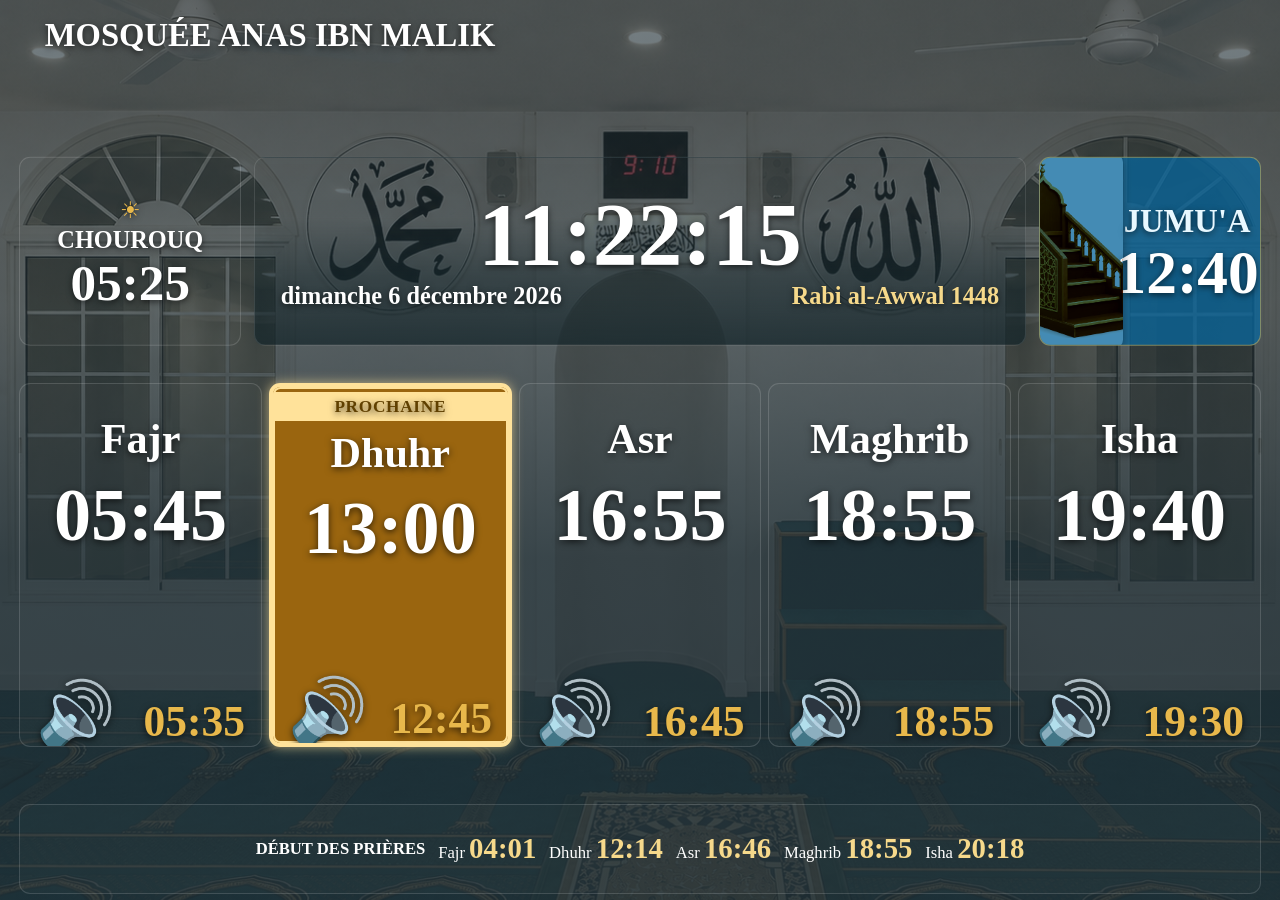
==== index.html @ 09c249a8 "Auto refresh TV display to receive site updates" ====
<!doctype html>
<html lang="fr">
<head><meta charset="UTF-8"><meta name="viewport" content="width=device-width,initial-scale=1,viewport-fit=cover"><meta name="theme-color" content="#126c9c"><meta name="mobile-web-app-capable" content="yes"><title>Mosquée Anas Ibn Malik</title><link rel="manifest" href="manifest.webmanifest"><link rel="stylesheet" href="style.css?v=20260831tv15"><link rel="stylesheet" href="mobile.css?v=20260831tv15"><script>(function(){var ua=navigator.userAgent||'';var touch=navigator.maxTouchPoints||0;var phoneUA=/Android|iPhone|iPod|Mobile/i.test(ua);var sw=Math.min(screen.width||9999,screen.height||9999);var physicalPhone=touch>0&&sw<=700;var oldWebView=/WebView Browser Tester|Chrome\/(?:[1-5][0-9])\./i.test(ua);if((phoneUA&&touch>0)||physicalPhone){document.documentElement.classList.add('real-mobile')}if(oldWebView){document.documentElement.classList.add('legacy-tv')}})();</script><style>
html.legacy-tv,html.legacy-tv body{width:100%;height:100%;margin:0;overflow:hidden!important}html.legacy-tv .screen{width:100vw!important;height:100vh!important;min-height:0!important;overflow:hidden!important;background:linear-gradient(to bottom,#2b9ed2 0%,#177dad 35%,#0d5f89 68%,#073f5d 100%)!important}html.legacy-tv .info-panel{box-sizing:border-box!important;width:100%!important;height:100vh!important;min-height:0!important;padding:2px 6px!important;display:flex!important;flex-direction:column!important;gap:2px!important}html.legacy-tv .top{height:8vh!important;min-height:32px!important;padding:0 8px!important;box-sizing:border-box!important}html.legacy-tv .mosque-names{display:flex!important;justify-content:center!important;align-items:center!important;width:100%!important}html.legacy-tv .top h1{font-size:3.35vw!important;white-space:nowrap!important;margin:0!important;text-shadow:0 2px 5px rgba(0,0,0,.35)!important}html.legacy-tv #location{display:none!important}html.legacy-tv .dashboard{height:23vh!important;min-height:84px!important;display:flex!important;flex-direction:row!important;gap:3px!important;transform:none!important}html.legacy-tv .dashboard>*{height:100%!important;min-height:0!important;box-sizing:border-box!important}html.legacy-tv .sunrise,html.legacy-tv .jumua{width:20%!important}html.legacy-tv .clock-panel{width:60%!important;display:flex!important;flex-direction:column!important;align-items:center!important;justify-content:center!important;background:rgba(3,49,75,.20)!important;border-color:rgba(255,255,255,.24)!important}html.legacy-tv .clock-panel time{font-size:5.15vw!important;line-height:.92!important}html.legacy-tv .date-row{position:static!important;transform:none!important;margin:8px 0 0!important;display:flex!important;flex-direction:row!important;align-items:center!important;justify-content:space-between!important;gap:12px!important;width:96%!important;max-width:none!important}html.legacy-tv .date-row p{position:static!important;transform:none!important;display:block!important;flex:0 1 49%!important;width:49%!important;font-size:1.75vw!important;line-height:1.15!important;white-space:nowrap!important;margin:0!important;text-align:center!important;font-weight:700!important}html.legacy-tv .date-row .hijri{color:#ffe7a0!important;font-weight:700!important}html.legacy-tv .side-card{background:rgba(3,49,75,.18)!important;border-color:rgba(255,255,255,.24)!important}html.legacy-tv .side-card strong{font-size:4.1vw!important}html.legacy-tv .side-card>span{font-size:1.9vw!important}html.legacy-tv .jumua{padding-left:7%!important;background:rgba(5,101,151,.72)!important}html.legacy-tv .jumua strong{font-size:3.25vw!important;white-space:nowrap!important}html.legacy-tv .jumua>span:not(.icon){font-size:1.65vw!important}html.legacy-tv .prayer-grid{display:flex!important;flex-direction:row!important;width:100%!important;height:56vh!important;min-height:0!important;gap:3px!important;align-items:stretch!important}html.legacy-tv .prayer,html.legacy-tv .prayer:last-child:nth-child(odd){box-sizing:border-box!important;display:flex!important;flex:1 1 20%!important;width:20%!important;height:100%!important;min-height:0!important;grid-column:auto!important;padding:2px!important;flex-direction:column!important;align-items:center!important;justify-content:center!important;background:rgba(3,45,68,.25)!important;border:1px solid rgba(255,255,255,.22)!important}html.legacy-tv .prayer.active{box-sizing:border-box!important;display:flex!important;flex:1 1 20%!important;width:20%!important;height:100%!important;min-height:0!important;grid-column:auto!important;padding:2px!important;flex-direction:column!important;align-items:center!important;justify-content:center!important;background:linear-gradient(to bottom,rgba(184,126,20,.96),rgba(125,79,8,.96))!important;border:4px solid #ffe29a!important;box-shadow:0 0 18px rgba(255,226,154,.85),inset 0 0 18px rgba(255,224,145,.25)!important}html.legacy-tv .prayer h2,html.legacy-tv .prayer:last-child:nth-child(odd) h2,html.legacy-tv .prayer.active h2{font-size:3.35vw!important;line-height:1!important;margin:-16px 0 16px!important}html.legacy-tv .prayer-main{margin:4px 0 10px!important}html.legacy-tv .prayer time{font-size:5.55vw!important;line-height:.95!important}html.legacy-tv .adhan-line{margin:16px 0 0!important;width:94%!important;min-height:0!important;display:flex!important;justify-content:center!important;align-items:center!important;gap:12px!important}html.legacy-tv .adhan-icon{font-size:2.5vw!important;margin-right:4px!important}html.legacy-tv .adhan-line strong{font-size:3vw!important}html.legacy-tv .prayer.active:before{content:'PROCHAINE'!important;top:2px!important;left:0!important;right:0!important;font-size:1.65vw!important;line-height:1.15!important;font-weight:700!important;letter-spacing:.05em!important;background:#ffe29a!important;color:#604000!important;padding:6px 0!important}html.legacy-tv .solar-info{height:11vh!important;min-height:34px!important;margin:0!important;overflow:hidden!important}html.legacy-tv .solar-times{height:100%!important;box-sizing:border-box!important;display:flex!important;flex-direction:row!important;align-items:center!important;justify-content:space-around!important;flex-wrap:nowrap!important;white-space:nowrap!important;font-size:1.25vw!important;padding:1px 3px!important;gap:3px!important;background:rgba(3,45,68,.28)!important;border-color:rgba(255,255,255,.22)!important}html.legacy-tv .solar-times span b{font-size:1.65vw!important}html.legacy-tv .zenith-warning{display:none!important}
@media (min-width:901px){.prayer.active{background:#9a650f!important;border-color:#ffe29a!important;box-shadow:inset 0 0 0 2px #ffe29a,0 0 12px rgba(255,226,154,.65)!important}.prayer.active:before{background:#ffe29a!important;color:#604000!important}}
</style></head>
<body><main class="screen"><section class="info-panel"><header class="top"><div class="mosque-names"><h1>Mosquée Anas Ibn Malik</h1><p id="location">La Réunion</p></div></header><section class="dashboard"><aside class="side-card sunrise"><span class="icon">☀</span><span>CHOUROUQ</span><strong id="sunrise">--:--</strong></aside><section class="clock-panel"><time id="clock">--:--:--</time><div class="date-row"><p id="today">—</p><p class="hijri" id="hijri-date">—</p></div></section><aside class="side-card jumua"><img class="jumua-minbar" src="images/minbar.png" alt="Minbar"><span>JUMU'A</span><strong id="jumua-time">—</strong></aside></section><section class="prayer-grid" id="prayer-grid" aria-label="Les cinq prières"></section><section class="solar-info" id="solar-info" aria-label="Heures de début des prières"><div class="solar-times" id="solar-times">Début des prières : —</div><div class="zenith-warning" id="zenith-box" hidden><strong>⚠ PRIÈRE INTERDITE AU ZÉNITH</strong><span id="zenith-warning">—</span></div></section></section><aside class="mosque-photo" aria-label="Photo de la Mosquée Anas Ibn Malik"></aside></main><script src="config.js?v=20260831tv15"></script><script src="supabase-config.js?v=20260831tv15"></script><script src="legacy-app.js?v=20260831tv15"></script><script>if('serviceWorker'in navigator){window.addEventListener('load',function(){navigator.serviceWorker.register('./sw.js?v=28').catch(function(e){console.error('Service Worker:',e)});setInterval(function(){if(navigator.onLine){location.reload(true)}},300000)})}</script></body></html>
---- style.css ----
@import url('https://fonts.googleapis.com/css2?family=Amiri:wght@700&display=swap');
:root{--gold:#e8b84b;--gold-soft:#f6d98b;--line:rgba(255,255,255,.14)}*{box-sizing:border-box}html,body{margin:0;width:100%;height:100%;font-family:'Times New Roman',Times,serif;overflow:hidden}body{color:#fff;background:#243238}.screen{height:100vh;overflow:hidden;background:linear-gradient(to bottom,rgba(31,46,52,.62) 0%,rgba(31,46,52,.68) 34%,rgba(31,46,52,.88) 62%,rgba(31,46,52,.9) 100%),url('images/IMG_20260809_195313.png') center center/cover no-repeat}.info-panel{width:100%;height:100%;padding:.6vh 1.5vw .7vh;display:grid;grid-template-rows:14vh 21vh minmax(0,1fr) 10vh;gap:.6vh}.top{display:flex;align-items:flex-start;justify-content:center;text-shadow:0 2px 6px #0009;padding-top:1.4vh}.top>div{width:100%}.mosque-names{display:grid;grid-template-columns:1fr 1fr;align-items:center;gap:4vw;padding:0 2vw}.brand-ar{font:700 clamp(2rem,3vw,4rem) Amiri,serif;color:var(--gold);margin:0;line-height:1.08;white-space:nowrap;text-align:right}.top h1{margin:0;text-transform:uppercase;font-size:clamp(1.65rem,2.55vw,3.3rem);line-height:1.05;font-weight:700;white-space:nowrap;text-align:left}.top #location{display:none!important}.dashboard{display:grid;grid-template-columns:.72fr 2.5fr .72fr;gap:1vw;min-height:0;transform:translateY(2.2vh)}.side-card,.clock-panel{border:1px solid var(--line);border-radius:.7rem;background:rgba(255,255,255,.02);display:flex;flex-direction:column;align-items:center;justify-content:center;text-align:center;text-shadow:0 2px 6px #0009;min-height:0}.clock-panel{background:linear-gradient(to bottom,rgba(20,37,42,.02) 0%,rgba(20,37,42,.04) 32%,rgba(20,37,42,.48) 64%,rgba(20,37,42,.72) 100%);border-color:rgba(255,255,255,.11);position:relative;padding:0 2vw;justify-content:center}.clock-panel time{font-size:clamp(4.6rem,7vw,8.5rem);font-weight:700;line-height:.9;font-variant-numeric:tabular-nums;margin:0}.date-row{width:100%;display:grid;grid-template-columns:1fr 1fr;align-items:center;margin-top:1vh;gap:2vw}.date-row #today,.date-row .hijri{margin:0;font-size:clamp(1.4rem,1.9vw,2.35rem);font-weight:700;line-height:1.05;white-space:nowrap}.date-row #today{text-align:left;color:#fff}.date-row .hijri{text-align:right;color:var(--gold-soft)}.side-card .icon{font-size:clamp(1.3rem,1.8vw,2.2rem);color:var(--gold);margin:0 0 .25vh}.side-card>span:not(.icon):not(.arabic-side):not(.jumua-symbol){font-size:clamp(1.45rem,1.9vw,2.3rem);font-weight:700;line-height:1;margin:.25vh 0 .8vh}.side-card strong{font-size:clamp(2.7rem,4vw,4.9rem);line-height:.9;margin:0}.sunrise,.jumua{padding:.8vh .4vw;justify-content:center;align-items:center}.jumua{position:relative;border-color:rgba(232,184,75,.5);background:rgba(10,103,157,.76);padding-left:36%;overflow:hidden}.jumua>span:not(.icon):not(.arabic-side):not(.jumua-symbol){font-size:clamp(1.9rem,2.55vw,3.15rem);color:#e8f8ff;font-weight:700}.jumua strong{font-size:clamp(3.35rem,4.8vw,5.9rem);color:#fff}.jumua-minbar{position:absolute;left:-1%;top:50%;transform:translateY(-50%);width:39%;max-width:none;height:104%;object-fit:cover;object-position:center;z-index:2;filter:contrast(1.12) drop-shadow(0 3px 5px #0005);mix-blend-mode:multiply;border-radius:.55rem}.jumua.jumua-friday-active{background:rgba(10,103,157,.76);border:2px solid rgba(139,220,255,.98);animation:jumuaFridayGlow 2.2s ease-in-out infinite}.jumua.jumua-friday-active .jumua-minbar{mix-blend-mode:multiply;opacity:1}.jumua.jumua-friday-active>span,.jumua.jumua-friday-active strong{color:#e9f9ff}@keyframes jumuaFridayGlow{0%,100%{background:rgba(10,91,143,.68);box-shadow:0 0 .35vw rgba(83,197,255,.25),inset 0 0 .35vw rgba(255,255,255,.06);transform:scale(1)}50%{background:rgba(13,119,178,.84);box-shadow:0 0 1.35vw rgba(83,197,255,.62),inset 0 0 .8vw rgba(185,235,255,.16);transform:scale(1.012)}}.prayer-grid{display:grid;grid-template-columns:repeat(5,1fr);align-self:center;height:78%;gap:.55vw}.prayer{position:relative;text-align:center;padding:.8vh .55vw .45vh;display:flex;flex-direction:column;align-items:center;justify-content:flex-start;border:1px solid var(--line);border-radius:.7rem;background:rgba(255,255,255,.02);text-shadow:0 2px 7px #000a;overflow:hidden}.prayer .arabic{display:none!important}.prayer h2{margin:3.3vh 0 0;font-size:clamp(2.2rem,3.3vw,4.1rem);line-height:.92}.prayer-main{display:flex;align-items:center;justify-content:center;margin-top:2.7vh;margin-bottom:0}.prayer time{font-size:clamp(3.8rem,5.8vw,7rem);font-weight:700;line-height:.86}.adhan-line{width:94%;margin:auto auto .15vh;padding:.15vh .15vw 0;display:grid;grid-template-columns:auto 1fr;align-items:end;column-gap:.55vw}.adhan-icon{position:relative;justify-self:start;align-self:end;display:inline-block;font-size:clamp(3.5rem,5vw,6.2rem)!important;line-height:.8;transform-origin:left center;animation:adhanPulse 1.6s ease-in-out infinite}.adhan-icon::after{content:')))';position:absolute;left:72%;top:3%;font-family:Arial,sans-serif;font-size:.38em;font-weight:700;letter-spacing:-.12em;color:var(--gold-soft);opacity:0;transform:translateX(-.15em) scale(.7);animation:adhanWaves 1.6s ease-out infinite}.adhan-line strong{justify-self:end;align-self:end;font-size:clamp(2.35rem,3.4vw,4.2rem);color:var(--gold);line-height:.92;text-align:right;font-variant-numeric:tabular-nums}.prayer.active{height:100%;background:rgba(4,73,94,.88);border:2px solid rgba(139,207,222,.9)}.prayer.active:before{content:'PROCHAINE';position:absolute;top:.55vh;left:0;right:0;font-size:clamp(1rem,1.35vw,1.65rem);line-height:1;font-weight:700;color:#e8fbff;letter-spacing:.04em}.prayer.active h2{margin-top:4.5vh}@keyframes adhanPulse{0%,100%{transform:translateY(.18vh) scale(1)}50%{transform:translateY(.18vh) scale(1.08)}}@keyframes adhanWaves{0%{opacity:0;transform:translateX(-.15em) scale(.65)}25%{opacity:.95}75%{opacity:.75}100%{opacity:0;transform:translateX(.35em) scale(1.2)}}.solar-info{display:grid;grid-template-columns:1fr;gap:.5vw}.solar-info.show-zenith{grid-template-columns:1.7fr 1fr}.solar-times,.zenith-warning{border:1px solid var(--line);border-radius:.7rem;background:rgba(255,255,255,.02);display:flex;align-items:center;justify-content:center;gap:1vw;padding:.1vh .55vw}.solar-times{font-size:clamp(.95rem,1.3vw,1.6rem);white-space:nowrap}.solar-times span b{color:var(--gold-soft);font-size:clamp(1.55rem,2.25vw,2.8rem)}.zenith-warning{flex-direction:column}.zenith-warning[hidden]{display:none!important}.mosque-photo{display:none}@media(min-width:1600px) and (min-aspect-ratio:16/10){.brand-ar{font-size:3.05vw}.top h1{font-size:2.55vw}.dashboard{transform:translateY(2.4vh)}.clock-panel time{font-size:7vw}.date-row #today,.date-row .hijri{font-size:1.9vw}.side-card>span:not(.icon):not(.arabic-side):not(.jumua-symbol){font-size:1.9vw}.side-card strong{font-size:4vw}.jumua>span:not(.icon):not(.arabic-side):not(.jumua-symbol){font-size:2.55vw}.jumua strong{font-size:4.8vw}.prayer-grid{height:76%}.prayer h2{font-size:3.35vw;margin-top:3.2vh}.prayer.active h2{margin-top:4.7vh}.prayer-main{margin-top:2.8vh}.prayer time{font-size:5.85vw}.adhan-line{margin-top:auto;margin-bottom:.1vh}.adhan-icon{font-size:5vw!important}.adhan-line strong{font-size:3.4vw}.prayer.active:before{font-size:1.4vw;top:.5vh}.solar-times{font-size:1.2vw}.solar-times span b{font-size:2.15vw}}
@media(max-width:600px){html,body{height:auto;min-height:100%;overflow-x:hidden;overflow-y:auto}.screen{height:auto;min-height:100vh;overflow:visible;background-position:center top;background-size:auto 100vh;background-repeat:repeat-y}.info-panel{height:auto;min-height:100vh;display:flex;flex-direction:column;padding:8px;gap:8px}.top{padding:5px 2px 2px;display:block}.mosque-names{display:grid;grid-template-columns:1fr 1fr;align-items:center;gap:10px;padding:0 4px}.top h1{white-space:normal;text-align:left;font-size:clamp(.95rem,4.3vw,1.3rem);line-height:1.08}.brand-ar{white-space:normal;text-align:right;font-size:clamp(1.05rem,4.8vw,1.45rem);line-height:1.1}.dashboard{display:grid;grid-template-columns:.72fr 2fr .72fr;grid-template-areas:'sunrise clock jumua';gap:6px;transform:none}.clock-panel{grid-area:clock;min-width:0;min-height:122px;padding:8px 4px;background:rgba(20,37,42,.5)}.clock-panel time{font-size:clamp(2.25rem,10.5vw,3.15rem);line-height:.92;white-space:nowrap}.date-row{grid-template-columns:1fr;gap:4px;margin-top:8px}.date-row #today,.date-row .hijri{text-align:center;font-size:clamp(.68rem,3.1vw,.9rem);white-space:normal;line-height:1.1}.sunrise{grid-area:sunrise}.jumua{grid-area:jumua}.side-card{min-width:0;min-height:122px;padding:5px 2px}.side-card .icon{font-size:.8rem}.side-card>span:not(.icon):not(.arabic-side):not(.jumua-symbol){font-size:clamp(.72rem,3.2vw,.95rem);white-space:normal}.side-card strong{font-size:clamp(1.35rem,6.2vw,1.9rem)}.jumua{padding:5px 2px 5px 36%;min-height:122px}.jumua>span:not(.icon):not(.arabic-side):not(.jumua-symbol){font-size:clamp(.7rem,3vw,.9rem)}.jumua strong{font-size:clamp(1.25rem,5.7vw,1.8rem)}.jumua-minbar{left:0;width:36%;height:100%;object-fit:cover}.prayer-grid{display:grid;grid-template-columns:repeat(2,minmax(0,1fr));gap:6px;height:auto;margin:0}.prayer{width:100%;min-height:128px;margin:0;padding:8px;display:flex;flex-direction:column;align-items:center;justify-content:flex-start;overflow:hidden;background:rgba(31,46,52,.58)}.prayer:last-child:nth-child(odd){grid-column:1/-1;min-height:112px}.prayer h2{margin:17px 0 0;text-align:center;font-size:clamp(1.3rem,6vw,1.75rem);line-height:1}.prayer-main{margin:9px 0 0;justify-content:center}.prayer time{font-size:clamp(2.05rem,9.5vw,2.8rem);line-height:.9;white-space:nowrap}.adhan-line{width:96%;margin:auto 0 0;padding:0;display:grid;grid-template-columns:auto 1fr;align-items:end}.adhan-icon{font-size:clamp(1.9rem,8vw,2.5rem)!important}.adhan-line strong{font-size:clamp(1.4rem,6.5vw,1.95rem)}.prayer.active{height:auto;min-height:128px}.prayer.active:before{top:5px;font-size:clamp(.62rem,2.8vw,.8rem)}.prayer.active h2{margin-top:20px}.prayer:last-child:nth-child(odd){display:grid;grid-template-columns:.75fr 1fr 1fr;grid-template-areas:'name time adhan';align-items:center;padding:8px 12px}.prayer:last-child:nth-child(odd) h2{grid-area:name;margin:0}.prayer:last-child:nth-child(odd) .prayer-main{grid-area:time;margin:0}.prayer:last-child:nth-child(odd) .adhan-line{grid-area:adhan;margin:0;width:100%}.solar-info,.solar-info.show-zenith{display:flex;flex-direction:column;gap:6px;margin:0 0 6px}.solar-times{white-space:normal;display:flex;flex-wrap:wrap;min-height:54px;padding:7px;font-size:.78rem;line-height:1.35}.solar-times span b{font-size:1rem}.zenith-warning{min-height:54px;padding:7px;text-align:center;font-size:.8rem}}
@media(max-width:380px){.dashboard{grid-template-columns:.7fr 1.8fr .7fr}.clock-panel time{font-size:2.15rem}.prayer-grid{grid-template-columns:1fr}.prayer:last-child:nth-child(odd){grid-column:auto;display:flex;min-height:128px}.prayer:last-child:nth-child(odd) h2{margin-top:17px}.prayer:last-child:nth-child(odd) .prayer-main{margin-top:9px}.prayer:last-child:nth-child(odd) .adhan-line{margin-top:auto}}
@media(min-width:601px) and (max-width:900px) and (orientation:portrait){html,body{overflow-y:auto}.screen{height:auto;min-height:100vh;overflow:visible}.info-panel{height:auto;min-height:100vh}.mosque-names{gap:2vw}.top h1{font-size:3.4vw}.brand-ar{font-size:4vw}.dashboard{transform:none}.prayer h2{font-size:3.7vw}.prayer time{font-size:6vw}}
---- mobile.css ----
/* Interface téléphone uniquement — ne touche pas à l'affichage TV */
@media (max-width: 900px) and (orientation: portrait) {
  html,body{height:auto!important;min-height:100%!important;overflow-x:hidden!important;overflow-y:auto!important}
  .screen{height:auto!important;min-height:100vh!important;overflow:visible!important;background-position:center top!important;background-size:auto 100vh!important;background-attachment:fixed!important}
  .info-panel{height:auto!important;min-height:100vh!important;display:flex!important;flex-direction:column!important;padding:10px!important;gap:10px!important}

  .top{padding:7px 3px 2px!important;display:block!important}
  .mosque-names{display:grid!important;grid-template-columns:1fr 1fr!important;gap:12px!important;align-items:center!important;padding:0 4px!important}
  .top h1{font-size:clamp(1rem,4vw,1.55rem)!important;white-space:normal!important;text-align:left!important;line-height:1.05!important}
  .brand-ar{font-size:clamp(1.15rem,4.6vw,1.7rem)!important;white-space:normal!important;text-align:right!important;line-height:1.1!important}

  .dashboard{display:grid!important;grid-template-columns:1fr 1.8fr 1fr!important;grid-template-areas:'sunrise clock jumua'!important;gap:7px!important;transform:none!important;min-height:0!important}
  .sunrise{grid-area:sunrise!important}.clock-panel{grid-area:clock!important}.jumua{grid-area:jumua!important}
  .side-card,.clock-panel{min-height:128px!important;border-radius:14px!important;background:rgba(30,47,52,.76)!important}
  .clock-panel{padding:8px 5px!important}
  .clock-panel time{font-size:clamp(2.6rem,10.5vw,4.1rem)!important;line-height:.95!important;white-space:nowrap!important}
  .date-row{display:grid!important;grid-template-columns:1fr!important;gap:3px!important;margin-top:9px!important}
  .date-row #today,.date-row .hijri{font-size:clamp(.72rem,2.8vw,1.05rem)!important;text-align:center!important;white-space:normal!important;line-height:1.1!important}
  .side-card .icon{font-size:1rem!important}
  .side-card>span:not(.icon):not(.arabic-side):not(.jumua-symbol){font-size:clamp(.8rem,3vw,1.15rem)!important;margin:2px 0 6px!important}
  .side-card strong{font-size:clamp(1.55rem,6vw,2.35rem)!important}
  .jumua{padding:6px 3px 6px 37%!important;overflow:hidden!important}
  .jumua>span:not(.icon):not(.arabic-side):not(.jumua-symbol){font-size:clamp(.78rem,3vw,1.1rem)!important}
  .jumua strong{font-size:clamp(1.45rem,5.8vw,2.2rem)!important}
  .jumua-minbar{left:0!important;width:37%!important;height:100%!important;object-fit:cover!important}

  .prayer-grid{display:grid!important;grid-template-columns:repeat(3,minmax(0,1fr))!important;gap:8px!important;height:auto!important;align-self:stretch!important;margin:0!important}
  .prayer,.prayer:last-child:nth-child(odd){position:relative!important;grid-column:auto!important;width:auto!important;height:auto!important;min-height:164px!important;padding:10px 6px 8px!important;display:flex!important;flex-direction:column!important;align-items:center!important;justify-content:flex-start!important;border-radius:16px!important;background:rgba(39,54,58,.82)!important;overflow:hidden!important}
  .prayer h2,.prayer:last-child:nth-child(odd) h2{margin:19px 0 0!important;font-size:clamp(1.15rem,4.5vw,1.7rem)!important;text-align:center!important;line-height:1!important}
  .prayer-main,.prayer:last-child:nth-child(odd) .prayer-main{margin:12px 0 0!important;display:flex!important;justify-content:center!important}
  .prayer time{font-size:clamp(2rem,7.8vw,3rem)!important;line-height:.9!important;white-space:nowrap!important}
  .adhan-line,.prayer:last-child:nth-child(odd) .adhan-line{width:94%!important;margin:auto 0 0!important;padding:0!important;display:flex!important;align-items:flex-end!important;justify-content:center!important;gap:4px!important}
  .adhan-icon{font-size:clamp(1.45rem,5.5vw,2.1rem)!important;flex:0 0 auto!important}
  .adhan-line strong{font-size:clamp(1.15rem,4.5vw,1.7rem)!important;white-space:nowrap!important}
  .prayer.active{height:auto!important;min-height:164px!important;background:linear-gradient(to bottom,rgba(184,126,20,.96),rgba(125,79,8,.96))!important;border:4px solid #ffe29a!important;box-shadow:0 0 18px rgba(255,226,154,.85),inset 0 0 18px rgba(255,224,145,.25)!important}
  .prayer.active:before{top:6px!important;font-size:clamp(.72rem,2.8vw,1rem)!important;background:#ffe29a!important;color:#604000!important;padding:5px 0!important}
  .prayer.active h2{margin-top:22px!important}

  .solar-info,.solar-info.show-zenith{display:flex!important;flex-direction:column!important;gap:7px!important;margin:0 0 8px!important}
  .solar-times{min-height:54px!important;display:flex!important;flex-wrap:wrap!important;justify-content:center!important;white-space:normal!important;padding:8px!important;font-size:clamp(.72rem,2.7vw,.95rem)!important;line-height:1.4!important;border-radius:14px!important;background:rgba(30,47,52,.76)!important}
  .solar-times span b{font-size:clamp(.9rem,3.2vw,1.15rem)!important}
  .zenith-warning{min-height:54px!important;padding:8px!important;text-align:center!important;border-radius:14px!important}
}

@media (max-width: 430px) and (orientation: portrait) {
  .dashboard{grid-template-columns:.9fr 1.8fr .9fr!important}
  .clock-panel time{font-size:clamp(2.25rem,10vw,3rem)!important}
  .prayer-grid{grid-template-columns:repeat(2,minmax(0,1fr))!important}
  .prayer,.prayer:last-child:nth-child(odd){min-height:150px!important}
  .prayer:last-child:nth-child(odd){grid-column:1/-1!important;min-height:125px!important}
}

/* Prochaine prière : même mise en évidence dorée sur tous les navigateurs TV */
.prayer.active{
  background:linear-gradient(to bottom,rgba(184,126,20,.96),rgba(125,79,8,.96))!important;
  border:4px solid #ffe29a!important;
  box-shadow:0 0 18px rgba(255,226,154,.85),inset 0 0 18px rgba(255,224,145,.25)!important;
}
.prayer.active:before{
  content:'PROCHAINE'!important;
  left:0!important;
  right:0!important;
  background:#ffe29a!important;
  color:#604000!important;
  font-weight:700!important;
  padding:6px 0!important;
}
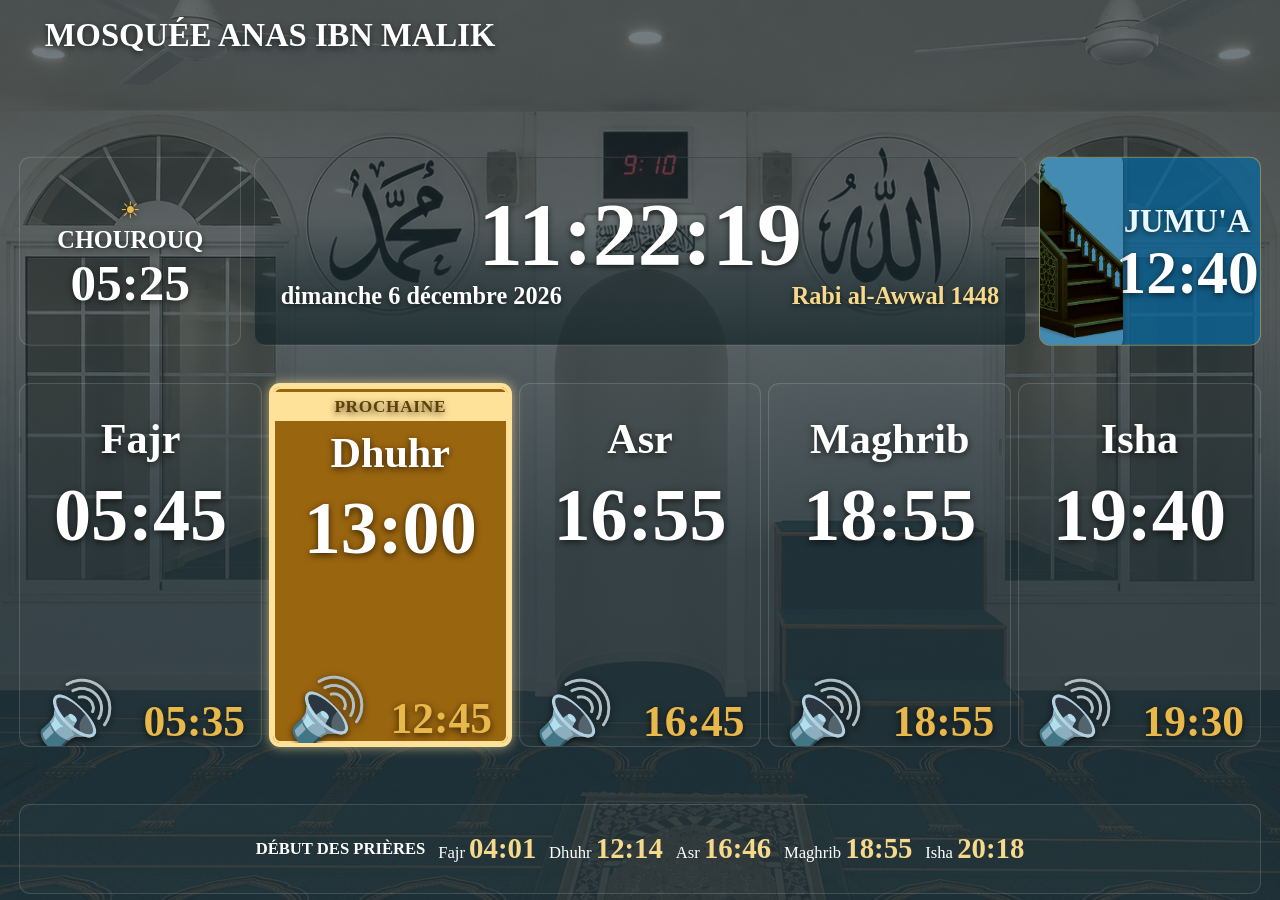
==== commit 7fb279ea: "Force fresh display scripts on TV" ====
--- a/index.html
+++ b/index.html
@@ -1,7 +1,7 @@
 <!doctype html>
 <html lang="fr">
-<head><meta charset="UTF-8"><meta name="viewport" content="width=device-width,initial-scale=1,viewport-fit=cover"><meta name="theme-color" content="#126c9c"><meta name="mobile-web-app-capable" content="yes"><title>Mosquée Anas Ibn Malik</title><link rel="manifest" href="manifest.webmanifest"><link rel="stylesheet" href="style.css?v=20260831tv15"><link rel="stylesheet" href="mobile.css?v=20260831tv15"><script>(function(){var ua=navigator.userAgent||'';var touch=navigator.maxTouchPoints||0;var phoneUA=/Android|iPhone|iPod|Mobile/i.test(ua);var sw=Math.min(screen.width||9999,screen.height||9999);var physicalPhone=touch>0&&sw<=700;var oldWebView=/WebView Browser Tester|Chrome\/(?:[1-5][0-9])\./i.test(ua);if((phoneUA&&touch>0)||physicalPhone){document.documentElement.classList.add('real-mobile')}if(oldWebView){document.documentElement.classList.add('legacy-tv')}})();</script><style>
+<head><meta charset="UTF-8"><meta name="viewport" content="width=device-width,initial-scale=1,viewport-fit=cover"><meta name="theme-color" content="#126c9c"><meta name="mobile-web-app-capable" content="yes"><title>Mosquée Anas Ibn Malik</title><link rel="manifest" href="manifest.webmanifest"><link rel="stylesheet" href="style.css?v=20260901sync1"><link rel="stylesheet" href="mobile.css?v=20260901sync1"><script>(function(){var ua=navigator.userAgent||'';var touch=navigator.maxTouchPoints||0;var phoneUA=/Android|iPhone|iPod|Mobile/i.test(ua);var sw=Math.min(screen.width||9999,screen.height||9999);var physicalPhone=touch>0&&sw<=700;var oldWebView=/WebView Browser Tester|Chrome\/(?:[1-5][0-9])\./i.test(ua);if((phoneUA&&touch>0)||physicalPhone){document.documentElement.classList.add('real-mobile')}if(oldWebView){document.documentElement.classList.add('legacy-tv')}})();</script><style>
 html.legacy-tv,html.legacy-tv body{width:100%;height:100%;margin:0;overflow:hidden!important}html.legacy-tv .screen{width:100vw!important;height:100vh!important;min-height:0!important;overflow:hidden!important;background:linear-gradient(to bottom,#2b9ed2 0%,#177dad 35%,#0d5f89 68%,#073f5d 100%)!important}html.legacy-tv .info-panel{box-sizing:border-box!important;width:100%!important;height:100vh!important;min-height:0!important;padding:2px 6px!important;display:flex!important;flex-direction:column!important;gap:2px!important}html.legacy-tv .top{height:8vh!important;min-height:32px!important;padding:0 8px!important;box-sizing:border-box!important}html.legacy-tv .mosque-names{display:flex!important;justify-content:center!important;align-items:center!important;width:100%!important}html.legacy-tv .top h1{font-size:3.35vw!important;white-space:nowrap!important;margin:0!important;text-shadow:0 2px 5px rgba(0,0,0,.35)!important}html.legacy-tv #location{display:none!important}html.legacy-tv .dashboard{height:23vh!important;min-height:84px!important;display:flex!important;flex-direction:row!important;gap:3px!important;transform:none!important}html.legacy-tv .dashboard>*{height:100%!important;min-height:0!important;box-sizing:border-box!important}html.legacy-tv .sunrise,html.legacy-tv .jumua{width:20%!important}html.legacy-tv .clock-panel{width:60%!important;display:flex!important;flex-direction:column!important;align-items:center!important;justify-content:center!important;background:rgba(3,49,75,.20)!important;border-color:rgba(255,255,255,.24)!important}html.legacy-tv .clock-panel time{font-size:5.15vw!important;line-height:.92!important}html.legacy-tv .date-row{position:static!important;transform:none!important;margin:8px 0 0!important;display:flex!important;flex-direction:row!important;align-items:center!important;justify-content:space-between!important;gap:12px!important;width:96%!important;max-width:none!important}html.legacy-tv .date-row p{position:static!important;transform:none!important;display:block!important;flex:0 1 49%!important;width:49%!important;font-size:1.75vw!important;line-height:1.15!important;white-space:nowrap!important;margin:0!important;text-align:center!important;font-weight:700!important}html.legacy-tv .date-row .hijri{color:#ffe7a0!important;font-weight:700!important}html.legacy-tv .side-card{background:rgba(3,49,75,.18)!important;border-color:rgba(255,255,255,.24)!important}html.legacy-tv .side-card strong{font-size:4.1vw!important}html.legacy-tv .side-card>span{font-size:1.9vw!important}html.legacy-tv .jumua{padding-left:7%!important;background:rgba(5,101,151,.72)!important}html.legacy-tv .jumua strong{font-size:3.25vw!important;white-space:nowrap!important}html.legacy-tv .jumua>span:not(.icon){font-size:1.65vw!important}html.legacy-tv .prayer-grid{display:flex!important;flex-direction:row!important;width:100%!important;height:56vh!important;min-height:0!important;gap:3px!important;align-items:stretch!important}html.legacy-tv .prayer,html.legacy-tv .prayer:last-child:nth-child(odd){box-sizing:border-box!important;display:flex!important;flex:1 1 20%!important;width:20%!important;height:100%!important;min-height:0!important;grid-column:auto!important;padding:2px!important;flex-direction:column!important;align-items:center!important;justify-content:center!important;background:rgba(3,45,68,.25)!important;border:1px solid rgba(255,255,255,.22)!important}html.legacy-tv .prayer.active{box-sizing:border-box!important;display:flex!important;flex:1 1 20%!important;width:20%!important;height:100%!important;min-height:0!important;grid-column:auto!important;padding:2px!important;flex-direction:column!important;align-items:center!important;justify-content:center!important;background:linear-gradient(to bottom,rgba(184,126,20,.96),rgba(125,79,8,.96))!important;border:4px solid #ffe29a!important;box-shadow:0 0 18px rgba(255,226,154,.85),inset 0 0 18px rgba(255,224,145,.25)!important}html.legacy-tv .prayer h2,html.legacy-tv .prayer:last-child:nth-child(odd) h2,html.legacy-tv .prayer.active h2{font-size:3.35vw!important;line-height:1!important;margin:-16px 0 16px!important}html.legacy-tv .prayer-main{margin:4px 0 10px!important}html.legacy-tv .prayer time{font-size:5.55vw!important;line-height:.95!important}html.legacy-tv .adhan-line{margin:16px 0 0!important;width:94%!important;min-height:0!important;display:flex!important;justify-content:center!important;align-items:center!important;gap:12px!important}html.legacy-tv .adhan-icon{font-size:2.5vw!important;margin-right:4px!important}html.legacy-tv .adhan-line strong{font-size:3vw!important}html.legacy-tv .prayer.active:before{content:'PROCHAINE'!important;top:2px!important;left:0!important;right:0!important;font-size:1.65vw!important;line-height:1.15!important;font-weight:700!important;letter-spacing:.05em!important;background:#ffe29a!important;color:#604000!important;padding:6px 0!important}html.legacy-tv .solar-info{height:11vh!important;min-height:34px!important;margin:0!important;overflow:hidden!important}html.legacy-tv .solar-times{height:100%!important;box-sizing:border-box!important;display:flex!important;flex-direction:row!important;align-items:center!important;justify-content:space-around!important;flex-wrap:nowrap!important;white-space:nowrap!important;font-size:1.25vw!important;padding:1px 3px!important;gap:3px!important;background:rgba(3,45,68,.28)!important;border-color:rgba(255,255,255,.22)!important}html.legacy-tv .solar-times span b{font-size:1.65vw!important}html.legacy-tv .zenith-warning{display:none!important}
 @media (min-width:901px){.prayer.active{background:#9a650f!important;border-color:#ffe29a!important;box-shadow:inset 0 0 0 2px #ffe29a,0 0 12px rgba(255,226,154,.65)!important}.prayer.active:before{background:#ffe29a!important;color:#604000!important}}
 </style></head>
-<body><main class="screen"><section class="info-panel"><header class="top"><div class="mosque-names"><h1>Mosquée Anas Ibn Malik</h1><p id="location">La Réunion</p></div></header><section class="dashboard"><aside class="side-card sunrise"><span class="icon">☀</span><span>CHOUROUQ</span><strong id="sunrise">--:--</strong></aside><section class="clock-panel"><time id="clock">--:--:--</time><div class="date-row"><p id="today">—</p><p class="hijri" id="hijri-date">—</p></div></section><aside class="side-card jumua"><img class="jumua-minbar" src="images/minbar.png" alt="Minbar"><span>JUMU'A</span><strong id="jumua-time">—</strong></aside></section><section class="prayer-grid" id="prayer-grid" aria-label="Les cinq prières"></section><section class="solar-info" id="solar-info" aria-label="Heures de début des prières"><div class="solar-times" id="solar-times">Début des prières : —</div><div class="zenith-warning" id="zenith-box" hidden><strong>⚠ PRIÈRE INTERDITE AU ZÉNITH</strong><span id="zenith-warning">—</span></div></section></section><aside class="mosque-photo" aria-label="Photo de la Mosquée Anas Ibn Malik"></aside></main><script src="config.js?v=20260831tv15"></script><script src="supabase-config.js?v=20260831tv15"></script><script src="legacy-app.js?v=20260831tv15"></script><script>if('serviceWorker'in navigator){window.addEventListener('load',function(){navigator.serviceWorker.register('./sw.js?v=28').catch(function(e){console.error('Service Worker:',e)});setInterval(function(){if(navigator.onLine){location.reload(true)}},300000)})}</script></body></html>+<body><main class="screen"><section class="info-panel"><header class="top"><div class="mosque-names"><h1>Mosquée Anas Ibn Malik</h1><p id="location">La Réunion</p></div></header><section class="dashboard"><aside class="side-card sunrise"><span class="icon">☀</span><span>CHOUROUQ</span><strong id="sunrise">--:--</strong></aside><section class="clock-panel"><time id="clock">--:--:--</time><div class="date-row"><p id="today">—</p><p class="hijri" id="hijri-date">—</p></div></section><aside class="side-card jumua"><img class="jumua-minbar" src="images/minbar.png" alt="Minbar"><span>JUMU'A</span><strong id="jumua-time">—</strong></aside></section><section class="prayer-grid" id="prayer-grid" aria-label="Les cinq prières"></section><section class="solar-info" id="solar-info" aria-label="Heures de début des prières"><div class="solar-times" id="solar-times">Début des prières : —</div><div class="zenith-warning" id="zenith-box" hidden><strong>⚠ PRIÈRE INTERDITE AU ZÉNITH</strong><span id="zenith-warning">—</span></div></section></section><aside class="mosque-photo" aria-label="Photo de la Mosquée Anas Ibn Malik"></aside></main><script src="config.js?v=20260901sync1"></script><script src="supabase-config.js?v=20260901sync1"></script><script src="legacy-app.js?v=20260901sync1"></script><script>if('serviceWorker'in navigator){window.addEventListener('load',function(){navigator.serviceWorker.register('./sw.js?v=29').catch(function(e){console.error('Service Worker:',e)});setInterval(function(){if(navigator.onLine){location.reload(true)}},300000)})}</script></body></html>
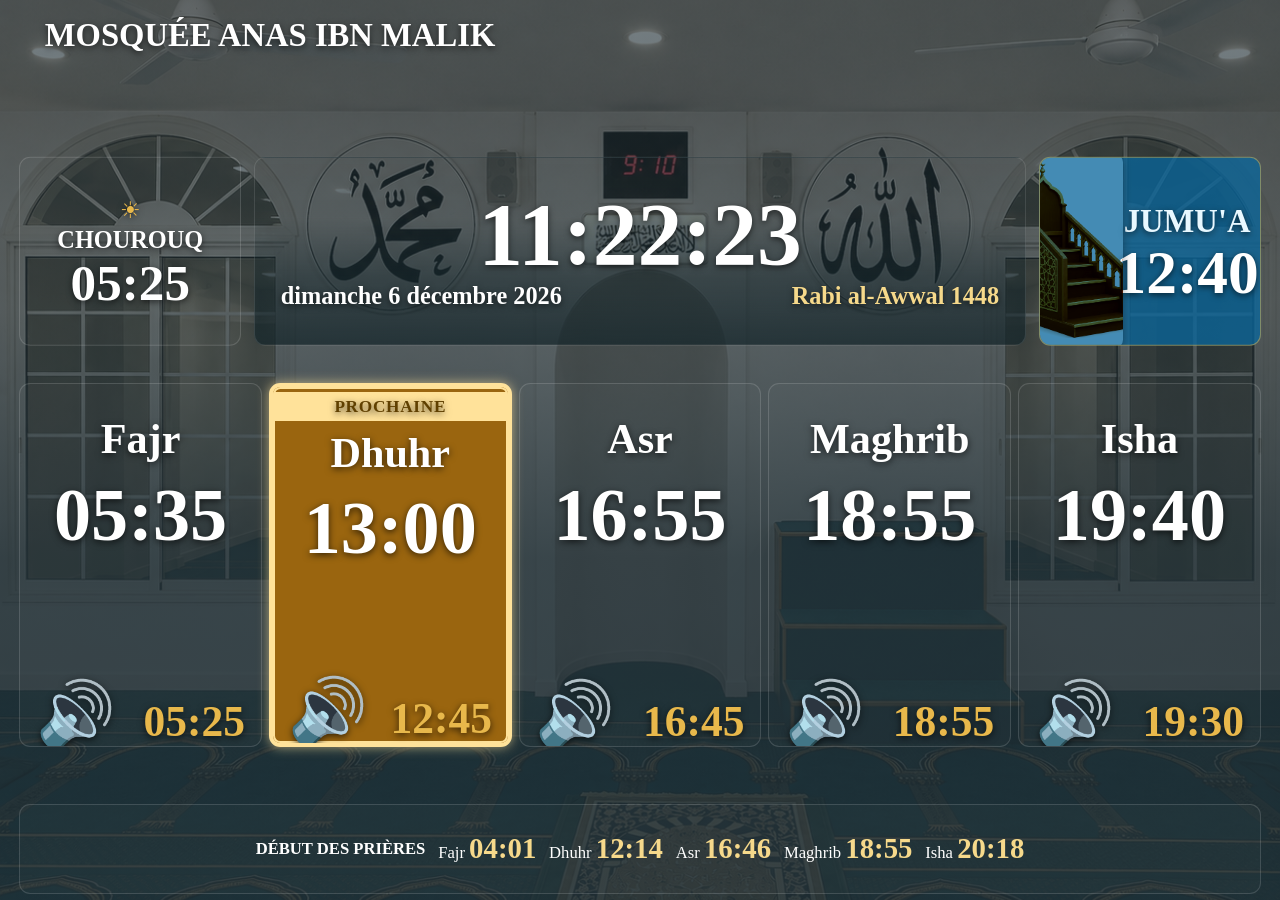
==== commit 4ebe56ef: "Force load realtime display version" ====
--- a/index.html
+++ b/index.html
@@ -1,7 +1,7 @@
 <!doctype html>
 <html lang="fr">
-<head><meta charset="UTF-8"><meta name="viewport" content="width=device-width,initial-scale=1,viewport-fit=cover"><meta name="theme-color" content="#126c9c"><meta name="mobile-web-app-capable" content="yes"><title>Mosquée Anas Ibn Malik</title><link rel="manifest" href="manifest.webmanifest"><link rel="stylesheet" href="style.css?v=20260901sync1"><link rel="stylesheet" href="mobile.css?v=20260901sync1"><script>(function(){var ua=navigator.userAgent||'';var touch=navigator.maxTouchPoints||0;var phoneUA=/Android|iPhone|iPod|Mobile/i.test(ua);var sw=Math.min(screen.width||9999,screen.height||9999);var physicalPhone=touch>0&&sw<=700;var oldWebView=/WebView Browser Tester|Chrome\/(?:[1-5][0-9])\./i.test(ua);if((phoneUA&&touch>0)||physicalPhone){document.documentElement.classList.add('real-mobile')}if(oldWebView){document.documentElement.classList.add('legacy-tv')}})();</script><style>
+<head><meta charset="UTF-8"><meta name="viewport" content="width=device-width,initial-scale=1,viewport-fit=cover"><meta name="theme-color" content="#126c9c"><meta name="mobile-web-app-capable" content="yes"><title>Mosquée Anas Ibn Malik</title><link rel="manifest" href="manifest.webmanifest"><link rel="stylesheet" href="style.css?v=20260901rt2"><link rel="stylesheet" href="mobile.css?v=20260901rt2"><script>(function(){var ua=navigator.userAgent||'';var touch=navigator.maxTouchPoints||0;var phoneUA=/Android|iPhone|iPod|Mobile/i.test(ua);var sw=Math.min(screen.width||9999,screen.height||9999);var physicalPhone=touch>0&&sw<=700;var oldWebView=/WebView Browser Tester|Chrome\/(?:[1-5][0-9])\./i.test(ua);if((phoneUA&&touch>0)||physicalPhone){document.documentElement.classList.add('real-mobile')}if(oldWebView){document.documentElement.classList.add('legacy-tv')}})();</script><style>
 html.legacy-tv,html.legacy-tv body{width:100%;height:100%;margin:0;overflow:hidden!important}html.legacy-tv .screen{width:100vw!important;height:100vh!important;min-height:0!important;overflow:hidden!important;background:linear-gradient(to bottom,#2b9ed2 0%,#177dad 35%,#0d5f89 68%,#073f5d 100%)!important}html.legacy-tv .info-panel{box-sizing:border-box!important;width:100%!important;height:100vh!important;min-height:0!important;padding:2px 6px!important;display:flex!important;flex-direction:column!important;gap:2px!important}html.legacy-tv .top{height:8vh!important;min-height:32px!important;padding:0 8px!important;box-sizing:border-box!important}html.legacy-tv .mosque-names{display:flex!important;justify-content:center!important;align-items:center!important;width:100%!important}html.legacy-tv .top h1{font-size:3.35vw!important;white-space:nowrap!important;margin:0!important;text-shadow:0 2px 5px rgba(0,0,0,.35)!important}html.legacy-tv #location{display:none!important}html.legacy-tv .dashboard{height:23vh!important;min-height:84px!important;display:flex!important;flex-direction:row!important;gap:3px!important;transform:none!important}html.legacy-tv .dashboard>*{height:100%!important;min-height:0!important;box-sizing:border-box!important}html.legacy-tv .sunrise,html.legacy-tv .jumua{width:20%!important}html.legacy-tv .clock-panel{width:60%!important;display:flex!important;flex-direction:column!important;align-items:center!important;justify-content:center!important;background:rgba(3,49,75,.20)!important;border-color:rgba(255,255,255,.24)!important}html.legacy-tv .clock-panel time{font-size:5.15vw!important;line-height:.92!important}html.legacy-tv .date-row{position:static!important;transform:none!important;margin:8px 0 0!important;display:flex!important;flex-direction:row!important;align-items:center!important;justify-content:space-between!important;gap:12px!important;width:96%!important;max-width:none!important}html.legacy-tv .date-row p{position:static!important;transform:none!important;display:block!important;flex:0 1 49%!important;width:49%!important;font-size:1.75vw!important;line-height:1.15!important;white-space:nowrap!important;margin:0!important;text-align:center!important;font-weight:700!important}html.legacy-tv .date-row .hijri{color:#ffe7a0!important;font-weight:700!important}html.legacy-tv .side-card{background:rgba(3,49,75,.18)!important;border-color:rgba(255,255,255,.24)!important}html.legacy-tv .side-card strong{font-size:4.1vw!important}html.legacy-tv .side-card>span{font-size:1.9vw!important}html.legacy-tv .jumua{padding-left:7%!important;background:rgba(5,101,151,.72)!important}html.legacy-tv .jumua strong{font-size:3.25vw!important;white-space:nowrap!important}html.legacy-tv .jumua>span:not(.icon){font-size:1.65vw!important}html.legacy-tv .prayer-grid{display:flex!important;flex-direction:row!important;width:100%!important;height:56vh!important;min-height:0!important;gap:3px!important;align-items:stretch!important}html.legacy-tv .prayer,html.legacy-tv .prayer:last-child:nth-child(odd){box-sizing:border-box!important;display:flex!important;flex:1 1 20%!important;width:20%!important;height:100%!important;min-height:0!important;grid-column:auto!important;padding:2px!important;flex-direction:column!important;align-items:center!important;justify-content:center!important;background:rgba(3,45,68,.25)!important;border:1px solid rgba(255,255,255,.22)!important}html.legacy-tv .prayer.active{box-sizing:border-box!important;display:flex!important;flex:1 1 20%!important;width:20%!important;height:100%!important;min-height:0!important;grid-column:auto!important;padding:2px!important;flex-direction:column!important;align-items:center!important;justify-content:center!important;background:linear-gradient(to bottom,rgba(184,126,20,.96),rgba(125,79,8,.96))!important;border:4px solid #ffe29a!important;box-shadow:0 0 18px rgba(255,226,154,.85),inset 0 0 18px rgba(255,224,145,.25)!important}html.legacy-tv .prayer h2,html.legacy-tv .prayer:last-child:nth-child(odd) h2,html.legacy-tv .prayer.active h2{font-size:3.35vw!important;line-height:1!important;margin:-16px 0 16px!important}html.legacy-tv .prayer-main{margin:4px 0 10px!important}html.legacy-tv .prayer time{font-size:5.55vw!important;line-height:.95!important}html.legacy-tv .adhan-line{margin:16px 0 0!important;width:94%!important;min-height:0!important;display:flex!important;justify-content:center!important;align-items:center!important;gap:12px!important}html.legacy-tv .adhan-icon{font-size:2.5vw!important;margin-right:4px!important}html.legacy-tv .adhan-line strong{font-size:3vw!important}html.legacy-tv .prayer.active:before{content:'PROCHAINE'!important;top:2px!important;left:0!important;right:0!important;font-size:1.65vw!important;line-height:1.15!important;font-weight:700!important;letter-spacing:.05em!important;background:#ffe29a!important;color:#604000!important;padding:6px 0!important}html.legacy-tv .solar-info{height:11vh!important;min-height:34px!important;margin:0!important;overflow:hidden!important}html.legacy-tv .solar-times{height:100%!important;box-sizing:border-box!important;display:flex!important;flex-direction:row!important;align-items:center!important;justify-content:space-around!important;flex-wrap:nowrap!important;white-space:nowrap!important;font-size:1.25vw!important;padding:1px 3px!important;gap:3px!important;background:rgba(3,45,68,.28)!important;border-color:rgba(255,255,255,.22)!important}html.legacy-tv .solar-times span b{font-size:1.65vw!important}html.legacy-tv .zenith-warning{display:none!important}
 @media (min-width:901px){.prayer.active{background:#9a650f!important;border-color:#ffe29a!important;box-shadow:inset 0 0 0 2px #ffe29a,0 0 12px rgba(255,226,154,.65)!important}.prayer.active:before{background:#ffe29a!important;color:#604000!important}}
 </style></head>
-<body><main class="screen"><section class="info-panel"><header class="top"><div class="mosque-names"><h1>Mosquée Anas Ibn Malik</h1><p id="location">La Réunion</p></div></header><section class="dashboard"><aside class="side-card sunrise"><span class="icon">☀</span><span>CHOUROUQ</span><strong id="sunrise">--:--</strong></aside><section class="clock-panel"><time id="clock">--:--:--</time><div class="date-row"><p id="today">—</p><p class="hijri" id="hijri-date">—</p></div></section><aside class="side-card jumua"><img class="jumua-minbar" src="images/minbar.png" alt="Minbar"><span>JUMU'A</span><strong id="jumua-time">—</strong></aside></section><section class="prayer-grid" id="prayer-grid" aria-label="Les cinq prières"></section><section class="solar-info" id="solar-info" aria-label="Heures de début des prières"><div class="solar-times" id="solar-times">Début des prières : —</div><div class="zenith-warning" id="zenith-box" hidden><strong>⚠ PRIÈRE INTERDITE AU ZÉNITH</strong><span id="zenith-warning">—</span></div></section></section><aside class="mosque-photo" aria-label="Photo de la Mosquée Anas Ibn Malik"></aside></main><script src="config.js?v=20260901sync1"></script><script src="supabase-config.js?v=20260901sync1"></script><script src="legacy-app.js?v=20260901sync1"></script><script>if('serviceWorker'in navigator){window.addEventListener('load',function(){navigator.serviceWorker.register('./sw.js?v=29').catch(function(e){console.error('Service Worker:',e)});setInterval(function(){if(navigator.onLine){location.reload(true)}},300000)})}</script></body></html>+<body><main class="screen"><section class="info-panel"><header class="top"><div class="mosque-names"><h1>Mosquée Anas Ibn Malik</h1><p id="location">La Réunion</p></div></header><section class="dashboard"><aside class="side-card sunrise"><span class="icon">☀</span><span>CHOUROUQ</span><strong id="sunrise">--:--</strong></aside><section class="clock-panel"><time id="clock">--:--:--</time><div class="date-row"><p id="today">—</p><p class="hijri" id="hijri-date">—</p></div></section><aside class="side-card jumua"><img class="jumua-minbar" src="images/minbar.png" alt="Minbar"><span>JUMU'A</span><strong id="jumua-time">—</strong></aside></section><section class="prayer-grid" id="prayer-grid" aria-label="Les cinq prières"></section><section class="solar-info" id="solar-info" aria-label="Heures de début des prières"><div class="solar-times" id="solar-times">Début des prières : —</div><div class="zenith-warning" id="zenith-box" hidden><strong>⚠ PRIÈRE INTERDITE AU ZÉNITH</strong><span id="zenith-warning">—</span></div></section></section><aside class="mosque-photo" aria-label="Photo de la Mosquée Anas Ibn Malik"></aside></main><script src="config.js?v=20260901rt2"></script><script src="supabase-config.js?v=20260901rt2"></script><script src="legacy-app.js?v=20260901rt2"></script><script>if('serviceWorker'in navigator){window.addEventListener('load',function(){navigator.serviceWorker.register('./sw.js?v=30').catch(function(e){console.error('Service Worker:',e)});setInterval(function(){if(navigator.onLine){location.reload(true)}},300000)})}</script></body></html>
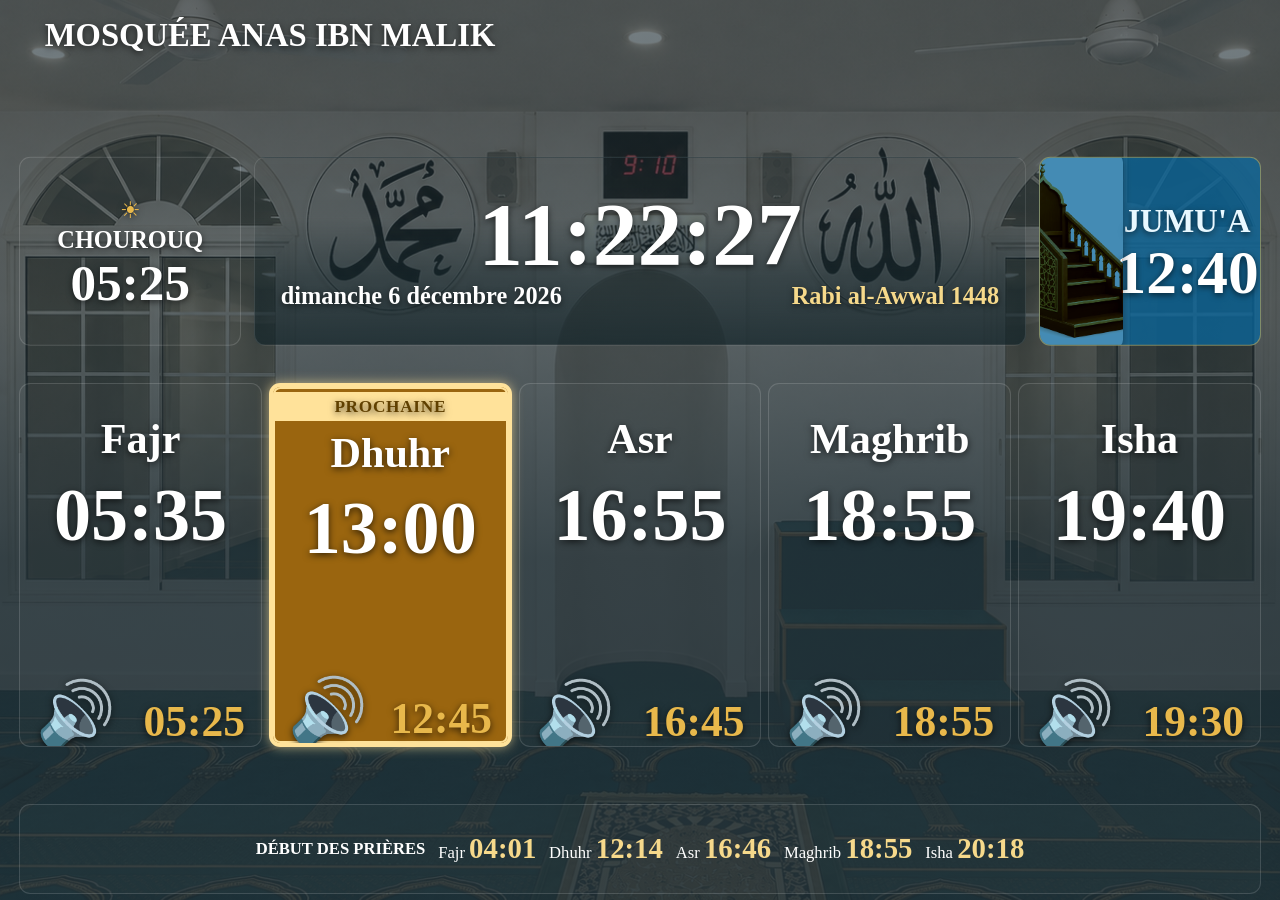
==== commit f5f31c34: "Load fixed live prayer sync script" ====
--- a/index.html
+++ b/index.html
@@ -1,7 +1,6 @@
 <!doctype html>
 <html lang="fr">
-<head><meta charset="UTF-8"><meta name="viewport" content="width=device-width,initial-scale=1,viewport-fit=cover"><meta name="theme-color" content="#126c9c"><meta name="mobile-web-app-capable" content="yes"><title>Mosquée Anas Ibn Malik</title><link rel="manifest" href="manifest.webmanifest"><link rel="stylesheet" href="style.css?v=20260901rt2"><link rel="stylesheet" href="mobile.css?v=20260901rt2"><script>(function(){var ua=navigator.userAgent||'';var touch=navigator.maxTouchPoints||0;var phoneUA=/Android|iPhone|iPod|Mobile/i.test(ua);var sw=Math.min(screen.width||9999,screen.height||9999);var physicalPhone=touch>0&&sw<=700;var oldWebView=/WebView Browser Tester|Chrome\/(?:[1-5][0-9])\./i.test(ua);if((phoneUA&&touch>0)||physicalPhone){document.documentElement.classList.add('real-mobile')}if(oldWebView){document.documentElement.classList.add('legacy-tv')}})();</script><style>
-html.legacy-tv,html.legacy-tv body{width:100%;height:100%;margin:0;overflow:hidden!important}html.legacy-tv .screen{width:100vw!important;height:100vh!important;min-height:0!important;overflow:hidden!important;background:linear-gradient(to bottom,#2b9ed2 0%,#177dad 35%,#0d5f89 68%,#073f5d 100%)!important}html.legacy-tv .info-panel{box-sizing:border-box!important;width:100%!important;height:100vh!important;min-height:0!important;padding:2px 6px!important;display:flex!important;flex-direction:column!important;gap:2px!important}html.legacy-tv .top{height:8vh!important;min-height:32px!important;padding:0 8px!important;box-sizing:border-box!important}html.legacy-tv .mosque-names{display:flex!important;justify-content:center!important;align-items:center!important;width:100%!important}html.legacy-tv .top h1{font-size:3.35vw!important;white-space:nowrap!important;margin:0!important;text-shadow:0 2px 5px rgba(0,0,0,.35)!important}html.legacy-tv #location{display:none!important}html.legacy-tv .dashboard{height:23vh!important;min-height:84px!important;display:flex!important;flex-direction:row!important;gap:3px!important;transform:none!important}html.legacy-tv .dashboard>*{height:100%!important;min-height:0!important;box-sizing:border-box!important}html.legacy-tv .sunrise,html.legacy-tv .jumua{width:20%!important}html.legacy-tv .clock-panel{width:60%!important;display:flex!important;flex-direction:column!important;align-items:center!important;justify-content:center!important;background:rgba(3,49,75,.20)!important;border-color:rgba(255,255,255,.24)!important}html.legacy-tv .clock-panel time{font-size:5.15vw!important;line-height:.92!important}html.legacy-tv .date-row{position:static!important;transform:none!important;margin:8px 0 0!important;display:flex!important;flex-direction:row!important;align-items:center!important;justify-content:space-between!important;gap:12px!important;width:96%!important;max-width:none!important}html.legacy-tv .date-row p{position:static!important;transform:none!important;display:block!important;flex:0 1 49%!important;width:49%!important;font-size:1.75vw!important;line-height:1.15!important;white-space:nowrap!important;margin:0!important;text-align:center!important;font-weight:700!important}html.legacy-tv .date-row .hijri{color:#ffe7a0!important;font-weight:700!important}html.legacy-tv .side-card{background:rgba(3,49,75,.18)!important;border-color:rgba(255,255,255,.24)!important}html.legacy-tv .side-card strong{font-size:4.1vw!important}html.legacy-tv .side-card>span{font-size:1.9vw!important}html.legacy-tv .jumua{padding-left:7%!important;background:rgba(5,101,151,.72)!important}html.legacy-tv .jumua strong{font-size:3.25vw!important;white-space:nowrap!important}html.legacy-tv .jumua>span:not(.icon){font-size:1.65vw!important}html.legacy-tv .prayer-grid{display:flex!important;flex-direction:row!important;width:100%!important;height:56vh!important;min-height:0!important;gap:3px!important;align-items:stretch!important}html.legacy-tv .prayer,html.legacy-tv .prayer:last-child:nth-child(odd){box-sizing:border-box!important;display:flex!important;flex:1 1 20%!important;width:20%!important;height:100%!important;min-height:0!important;grid-column:auto!important;padding:2px!important;flex-direction:column!important;align-items:center!important;justify-content:center!important;background:rgba(3,45,68,.25)!important;border:1px solid rgba(255,255,255,.22)!important}html.legacy-tv .prayer.active{box-sizing:border-box!important;display:flex!important;flex:1 1 20%!important;width:20%!important;height:100%!important;min-height:0!important;grid-column:auto!important;padding:2px!important;flex-direction:column!important;align-items:center!important;justify-content:center!important;background:linear-gradient(to bottom,rgba(184,126,20,.96),rgba(125,79,8,.96))!important;border:4px solid #ffe29a!important;box-shadow:0 0 18px rgba(255,226,154,.85),inset 0 0 18px rgba(255,224,145,.25)!important}html.legacy-tv .prayer h2,html.legacy-tv .prayer:last-child:nth-child(odd) h2,html.legacy-tv .prayer.active h2{font-size:3.35vw!important;line-height:1!important;margin:-16px 0 16px!important}html.legacy-tv .prayer-main{margin:4px 0 10px!important}html.legacy-tv .prayer time{font-size:5.55vw!important;line-height:.95!important}html.legacy-tv .adhan-line{margin:16px 0 0!important;width:94%!important;min-height:0!important;display:flex!important;justify-content:center!important;align-items:center!important;gap:12px!important}html.legacy-tv .adhan-icon{font-size:2.5vw!important;margin-right:4px!important}html.legacy-tv .adhan-line strong{font-size:3vw!important}html.legacy-tv .prayer.active:before{content:'PROCHAINE'!important;top:2px!important;left:0!important;right:0!important;font-size:1.65vw!important;line-height:1.15!important;font-weight:700!important;letter-spacing:.05em!important;background:#ffe29a!important;color:#604000!important;padding:6px 0!important}html.legacy-tv .solar-info{height:11vh!important;min-height:34px!important;margin:0!important;overflow:hidden!important}html.legacy-tv .solar-times{height:100%!important;box-sizing:border-box!important;display:flex!important;flex-direction:row!important;align-items:center!important;justify-content:space-around!important;flex-wrap:nowrap!important;white-space:nowrap!important;font-size:1.25vw!important;padding:1px 3px!important;gap:3px!important;background:rgba(3,45,68,.28)!important;border-color:rgba(255,255,255,.22)!important}html.legacy-tv .solar-times span b{font-size:1.65vw!important}html.legacy-tv .zenith-warning{display:none!important}
-@media (min-width:901px){.prayer.active{background:#9a650f!important;border-color:#ffe29a!important;box-shadow:inset 0 0 0 2px #ffe29a,0 0 12px rgba(255,226,154,.65)!important}.prayer.active:before{background:#ffe29a!important;color:#604000!important}}
+<head><meta charset="UTF-8"><meta name="viewport" content="width=device-width,initial-scale=1,viewport-fit=cover"><meta name="theme-color" content="#126c9c"><meta name="mobile-web-app-capable" content="yes"><title>Mosquée Anas Ibn Malik</title><link rel="manifest" href="manifest.webmanifest"><link rel="stylesheet" href="style.css?v=20260901rt2"><link rel="stylesheet" href="mobile.css?v=20260901rt2"><script>(function(){var ua=navigator.userAgent||'',touch=navigator.maxTouchPoints||0,phoneUA=/Android|iPhone|iPod|Mobile/i.test(ua),sw=Math.min(screen.width||9999,screen.height||9999),physicalPhone=touch>0&&sw<=700,oldWebView=/WebView Browser Tester|Chrome\/(?:[1-5][0-9])\./i.test(ua);if((phoneUA&&touch>0)||physicalPhone)document.documentElement.classList.add('real-mobile');if(oldWebView)document.documentElement.classList.add('legacy-tv')})();</script><style>
+html.legacy-tv,html.legacy-tv body{width:100%;height:100%;margin:0;overflow:hidden!important}html.legacy-tv .screen{width:100vw!important;height:100vh!important;min-height:0!important;overflow:hidden!important;background:linear-gradient(to bottom,#2b9ed2 0%,#177dad 35%,#0d5f89 68%,#073f5d 100%)!important}html.legacy-tv .info-panel{box-sizing:border-box!important;width:100%!important;height:100vh!important;min-height:0!important;padding:2px 6px!important;display:flex!important;flex-direction:column!important;gap:2px!important}html.legacy-tv .top{height:8vh!important;min-height:32px!important;padding:0 8px!important;box-sizing:border-box!important}html.legacy-tv .mosque-names{display:flex!important;justify-content:center!important;align-items:center!important;width:100%!important}html.legacy-tv .top h1{font-size:3.35vw!important;white-space:nowrap!important;margin:0!important;text-shadow:0 2px 5px rgba(0,0,0,.35)!important}html.legacy-tv #location{display:none!important}html.legacy-tv .dashboard{height:23vh!important;min-height:84px!important;display:flex!important;flex-direction:row!important;gap:3px!important;transform:none!important}html.legacy-tv .dashboard>*{height:100%!important;min-height:0!important;box-sizing:border-box!important}html.legacy-tv .sunrise,html.legacy-tv .jumua{width:20%!important}html.legacy-tv .clock-panel{width:60%!important;display:flex!important;flex-direction:column!important;align-items:center!important;justify-content:center!important;background:rgba(3,49,75,.20)!important;border-color:rgba(255,255,255,.24)!important}html.legacy-tv .clock-panel time{font-size:5.15vw!important;line-height:.92!important}html.legacy-tv .date-row{position:static!important;transform:none!important;margin:8px 0 0!important;display:flex!important;flex-direction:row!important;align-items:center!important;justify-content:space-between!important;gap:12px!important;width:96%!important;max-width:none!important}html.legacy-tv .date-row p{position:static!important;transform:none!important;display:block!important;flex:0 1 49%!important;width:49%!important;font-size:1.75vw!important;line-height:1.15!important;white-space:nowrap!important;margin:0!important;text-align:center!important;font-weight:700!important}html.legacy-tv .date-row .hijri{color:#ffe7a0!important;font-weight:700!important}html.legacy-tv .side-card{background:rgba(3,49,75,.18)!important;border-color:rgba(255,255,255,.24)!important}html.legacy-tv .side-card strong{font-size:4.1vw!important}html.legacy-tv .side-card>span{font-size:1.9vw!important}html.legacy-tv .jumua{padding-left:7%!important;background:rgba(5,101,151,.72)!important}html.legacy-tv .jumua strong{font-size:3.25vw!important;white-space:nowrap!important}html.legacy-tv .jumua>span:not(.icon){font-size:1.65vw!important}html.legacy-tv .prayer-grid{display:flex!important;flex-direction:row!important;width:100%!important;height:56vh!important;min-height:0!important;gap:3px!important;align-items:stretch!important}html.legacy-tv .prayer,html.legacy-tv .prayer:last-child:nth-child(odd){box-sizing:border-box!important;display:flex!important;flex:1 1 20%!important;width:20%!important;height:100%!important;min-height:0!important;grid-column:auto!important;padding:2px!important;flex-direction:column!important;align-items:center!important;justify-content:center!important;background:rgba(3,45,68,.25)!important;border:1px solid rgba(255,255,255,.22)!important}html.legacy-tv .prayer.active{box-sizing:border-box!important;display:flex!important;flex:1 1 20%!important;width:20%!important;height:100%!important;min-height:0!important;grid-column:auto!important;padding:2px!important;flex-direction:column!important;align-items:center!important;justify-content:center!important;background:linear-gradient(to bottom,rgba(184,126,20,.96),rgba(125,79,8,.96))!important;border:4px solid #ffe29a!important;box-shadow:0 0 18px rgba(255,226,154,.85),inset 0 0 18px rgba(255,224,145,.25)!important}html.legacy-tv .prayer h2,html.legacy-tv .prayer:last-child:nth-child(odd) h2,html.legacy-tv .prayer.active h2{font-size:3.35vw!important;line-height:1!important;margin:-16px 0 16px!important}html.legacy-tv .prayer-main{margin:4px 0 10px!important}html.legacy-tv .prayer time{font-size:5.55vw!important;line-height:.95!important}html.legacy-tv .adhan-line{margin:16px 0 0!important;width:94%!important;min-height:0!important;display:flex!important;justify-content:center!important;align-items:center!important;gap:12px!important}html.legacy-tv .adhan-icon{font-size:2.5vw!important;margin-right:4px!important}html.legacy-tv .adhan-line strong{font-size:3vw!important}html.legacy-tv .prayer.active:before{content:'PROCHAINE'!important;top:2px!important;left:0!important;right:0!important;font-size:1.65vw!important;line-height:1.15!important;font-weight:700!important;letter-spacing:.05em!important;background:#ffe29a!important;color:#604000!important;padding:6px 0!important}html.legacy-tv .solar-info{height:11vh!important;min-height:34px!important;margin:0!important;overflow:hidden!important}html.legacy-tv .solar-times{height:100%!important;box-sizing:border-box!important;display:flex!important;flex-direction:row!important;align-items:center!important;justify-content:space-around!important;flex-wrap:nowrap!important;white-space:nowrap!important;font-size:1.25vw!important;padding:1px 3px!important;gap:3px!important;background:rgba(3,45,68,.28)!important;border-color:rgba(255,255,255,.22)!important}html.legacy-tv .solar-times span b{font-size:1.65vw!important}html.legacy-tv .zenith-warning{display:none!important}@media (min-width:901px){.prayer.active{background:#9a650f!important;border-color:#ffe29a!important;box-shadow:inset 0 0 0 2px #ffe29a,0 0 12px rgba(255,226,154,.65)!important}.prayer.active:before{background:#ffe29a!important;color:#604000!important}}
 </style></head>
-<body><main class="screen"><section class="info-panel"><header class="top"><div class="mosque-names"><h1>Mosquée Anas Ibn Malik</h1><p id="location">La Réunion</p></div></header><section class="dashboard"><aside class="side-card sunrise"><span class="icon">☀</span><span>CHOUROUQ</span><strong id="sunrise">--:--</strong></aside><section class="clock-panel"><time id="clock">--:--:--</time><div class="date-row"><p id="today">—</p><p class="hijri" id="hijri-date">—</p></div></section><aside class="side-card jumua"><img class="jumua-minbar" src="images/minbar.png" alt="Minbar"><span>JUMU'A</span><strong id="jumua-time">—</strong></aside></section><section class="prayer-grid" id="prayer-grid" aria-label="Les cinq prières"></section><section class="solar-info" id="solar-info" aria-label="Heures de début des prières"><div class="solar-times" id="solar-times">Début des prières : —</div><div class="zenith-warning" id="zenith-box" hidden><strong>⚠ PRIÈRE INTERDITE AU ZÉNITH</strong><span id="zenith-warning">—</span></div></section></section><aside class="mosque-photo" aria-label="Photo de la Mosquée Anas Ibn Malik"></aside></main><script src="config.js?v=20260901rt2"></script><script src="supabase-config.js?v=20260901rt2"></script><script src="legacy-app.js?v=20260901rt2"></script><script>if('serviceWorker'in navigator){window.addEventListener('load',function(){navigator.serviceWorker.register('./sw.js?v=30').catch(function(e){console.error('Service Worker:',e)});setInterval(function(){if(navigator.onLine){location.reload(true)}},300000)})}</script></body></html>+<body><main class="screen"><section class="info-panel"><header class="top"><div class="mosque-names"><h1>Mosquée Anas Ibn Malik</h1><p id="location">La Réunion</p></div></header><section class="dashboard"><aside class="side-card sunrise"><span class="icon">☀</span><span>CHOUROUQ</span><strong id="sunrise">--:--</strong></aside><section class="clock-panel"><time id="clock">--:--:--</time><div class="date-row"><p id="today">—</p><p class="hijri" id="hijri-date">—</p></div></section><aside class="side-card jumua"><img class="jumua-minbar" src="images/minbar.png" alt="Minbar"><span>JUMU'A</span><strong id="jumua-time">—</strong></aside></section><section class="prayer-grid" id="prayer-grid" aria-label="Les cinq prières"></section><section class="solar-info" id="solar-info" aria-label="Heures de début des prières"><div class="solar-times" id="solar-times">Début des prières : —</div><div class="zenith-warning" id="zenith-box" hidden><strong>⚠ PRIÈRE INTERDITE AU ZÉNITH</strong><span id="zenith-warning">—</span></div></section></section><aside class="mosque-photo" aria-label="Photo de la Mosquée Anas Ibn Malik"></aside></main><script src="config.js?v=20260901sync1"></script><script src="supabase-config.js?v=20260901sync1"></script><script src="legacy-app.js?v=20260901sync1"></script><script>if('serviceWorker'in navigator){window.addEventListener('load',function(){navigator.serviceWorker.register('./sw.js?v=31').catch(function(e){console.error('Service Worker:',e)})})}</script></body></html>
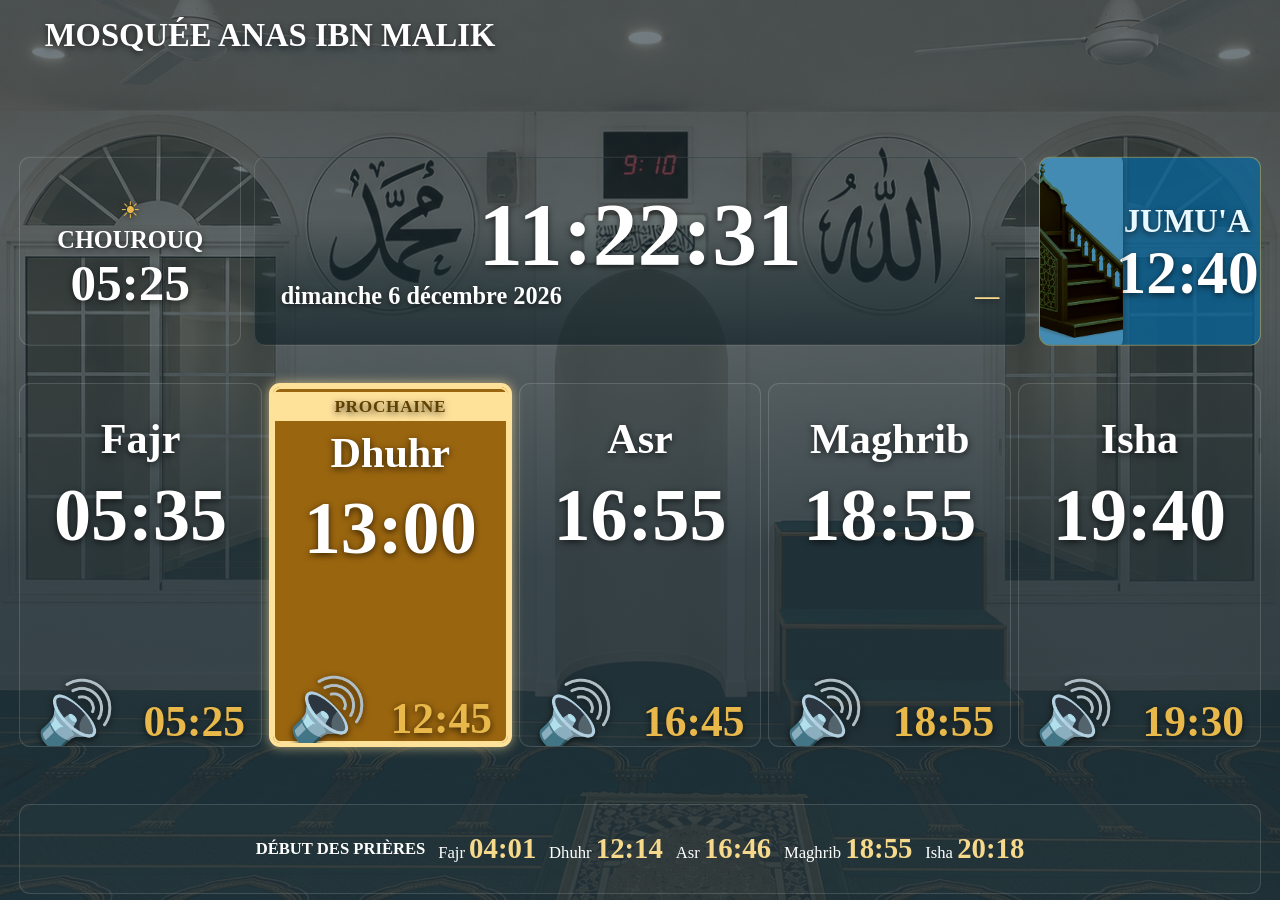
==== commit ea45128a: "Force kiosk to load latest live sync script" ====
--- a/index.html
+++ b/index.html
@@ -3,4 +3,4 @@
 <head><meta charset="UTF-8"><meta name="viewport" content="width=device-width,initial-scale=1,viewport-fit=cover"><meta name="theme-color" content="#126c9c"><meta name="mobile-web-app-capable" content="yes"><title>Mosquée Anas Ibn Malik</title><link rel="manifest" href="manifest.webmanifest"><link rel="stylesheet" href="style.css?v=20260901rt2"><link rel="stylesheet" href="mobile.css?v=20260901rt2"><script>(function(){var ua=navigator.userAgent||'',touch=navigator.maxTouchPoints||0,phoneUA=/Android|iPhone|iPod|Mobile/i.test(ua),sw=Math.min(screen.width||9999,screen.height||9999),physicalPhone=touch>0&&sw<=700,oldWebView=/WebView Browser Tester|Chrome\/(?:[1-5][0-9])\./i.test(ua);if((phoneUA&&touch>0)||physicalPhone)document.documentElement.classList.add('real-mobile');if(oldWebView)document.documentElement.classList.add('legacy-tv')})();</script><style>
 html.legacy-tv,html.legacy-tv body{width:100%;height:100%;margin:0;overflow:hidden!important}html.legacy-tv .screen{width:100vw!important;height:100vh!important;min-height:0!important;overflow:hidden!important;background:linear-gradient(to bottom,#2b9ed2 0%,#177dad 35%,#0d5f89 68%,#073f5d 100%)!important}html.legacy-tv .info-panel{box-sizing:border-box!important;width:100%!important;height:100vh!important;min-height:0!important;padding:2px 6px!important;display:flex!important;flex-direction:column!important;gap:2px!important}html.legacy-tv .top{height:8vh!important;min-height:32px!important;padding:0 8px!important;box-sizing:border-box!important}html.legacy-tv .mosque-names{display:flex!important;justify-content:center!important;align-items:center!important;width:100%!important}html.legacy-tv .top h1{font-size:3.35vw!important;white-space:nowrap!important;margin:0!important;text-shadow:0 2px 5px rgba(0,0,0,.35)!important}html.legacy-tv #location{display:none!important}html.legacy-tv .dashboard{height:23vh!important;min-height:84px!important;display:flex!important;flex-direction:row!important;gap:3px!important;transform:none!important}html.legacy-tv .dashboard>*{height:100%!important;min-height:0!important;box-sizing:border-box!important}html.legacy-tv .sunrise,html.legacy-tv .jumua{width:20%!important}html.legacy-tv .clock-panel{width:60%!important;display:flex!important;flex-direction:column!important;align-items:center!important;justify-content:center!important;background:rgba(3,49,75,.20)!important;border-color:rgba(255,255,255,.24)!important}html.legacy-tv .clock-panel time{font-size:5.15vw!important;line-height:.92!important}html.legacy-tv .date-row{position:static!important;transform:none!important;margin:8px 0 0!important;display:flex!important;flex-direction:row!important;align-items:center!important;justify-content:space-between!important;gap:12px!important;width:96%!important;max-width:none!important}html.legacy-tv .date-row p{position:static!important;transform:none!important;display:block!important;flex:0 1 49%!important;width:49%!important;font-size:1.75vw!important;line-height:1.15!important;white-space:nowrap!important;margin:0!important;text-align:center!important;font-weight:700!important}html.legacy-tv .date-row .hijri{color:#ffe7a0!important;font-weight:700!important}html.legacy-tv .side-card{background:rgba(3,49,75,.18)!important;border-color:rgba(255,255,255,.24)!important}html.legacy-tv .side-card strong{font-size:4.1vw!important}html.legacy-tv .side-card>span{font-size:1.9vw!important}html.legacy-tv .jumua{padding-left:7%!important;background:rgba(5,101,151,.72)!important}html.legacy-tv .jumua strong{font-size:3.25vw!important;white-space:nowrap!important}html.legacy-tv .jumua>span:not(.icon){font-size:1.65vw!important}html.legacy-tv .prayer-grid{display:flex!important;flex-direction:row!important;width:100%!important;height:56vh!important;min-height:0!important;gap:3px!important;align-items:stretch!important}html.legacy-tv .prayer,html.legacy-tv .prayer:last-child:nth-child(odd){box-sizing:border-box!important;display:flex!important;flex:1 1 20%!important;width:20%!important;height:100%!important;min-height:0!important;grid-column:auto!important;padding:2px!important;flex-direction:column!important;align-items:center!important;justify-content:center!important;background:rgba(3,45,68,.25)!important;border:1px solid rgba(255,255,255,.22)!important}html.legacy-tv .prayer.active{box-sizing:border-box!important;display:flex!important;flex:1 1 20%!important;width:20%!important;height:100%!important;min-height:0!important;grid-column:auto!important;padding:2px!important;flex-direction:column!important;align-items:center!important;justify-content:center!important;background:linear-gradient(to bottom,rgba(184,126,20,.96),rgba(125,79,8,.96))!important;border:4px solid #ffe29a!important;box-shadow:0 0 18px rgba(255,226,154,.85),inset 0 0 18px rgba(255,224,145,.25)!important}html.legacy-tv .prayer h2,html.legacy-tv .prayer:last-child:nth-child(odd) h2,html.legacy-tv .prayer.active h2{font-size:3.35vw!important;line-height:1!important;margin:-16px 0 16px!important}html.legacy-tv .prayer-main{margin:4px 0 10px!important}html.legacy-tv .prayer time{font-size:5.55vw!important;line-height:.95!important}html.legacy-tv .adhan-line{margin:16px 0 0!important;width:94%!important;min-height:0!important;display:flex!important;justify-content:center!important;align-items:center!important;gap:12px!important}html.legacy-tv .adhan-icon{font-size:2.5vw!important;margin-right:4px!important}html.legacy-tv .adhan-line strong{font-size:3vw!important}html.legacy-tv .prayer.active:before{content:'PROCHAINE'!important;top:2px!important;left:0!important;right:0!important;font-size:1.65vw!important;line-height:1.15!important;font-weight:700!important;letter-spacing:.05em!important;background:#ffe29a!important;color:#604000!important;padding:6px 0!important}html.legacy-tv .solar-info{height:11vh!important;min-height:34px!important;margin:0!important;overflow:hidden!important}html.legacy-tv .solar-times{height:100%!important;box-sizing:border-box!important;display:flex!important;flex-direction:row!important;align-items:center!important;justify-content:space-around!important;flex-wrap:nowrap!important;white-space:nowrap!important;font-size:1.25vw!important;padding:1px 3px!important;gap:3px!important;background:rgba(3,45,68,.28)!important;border-color:rgba(255,255,255,.22)!important}html.legacy-tv .solar-times span b{font-size:1.65vw!important}html.legacy-tv .zenith-warning{display:none!important}@media (min-width:901px){.prayer.active{background:#9a650f!important;border-color:#ffe29a!important;box-shadow:inset 0 0 0 2px #ffe29a,0 0 12px rgba(255,226,154,.65)!important}.prayer.active:before{background:#ffe29a!important;color:#604000!important}}
 </style></head>
-<body><main class="screen"><section class="info-panel"><header class="top"><div class="mosque-names"><h1>Mosquée Anas Ibn Malik</h1><p id="location">La Réunion</p></div></header><section class="dashboard"><aside class="side-card sunrise"><span class="icon">☀</span><span>CHOUROUQ</span><strong id="sunrise">--:--</strong></aside><section class="clock-panel"><time id="clock">--:--:--</time><div class="date-row"><p id="today">—</p><p class="hijri" id="hijri-date">—</p></div></section><aside class="side-card jumua"><img class="jumua-minbar" src="images/minbar.png" alt="Minbar"><span>JUMU'A</span><strong id="jumua-time">—</strong></aside></section><section class="prayer-grid" id="prayer-grid" aria-label="Les cinq prières"></section><section class="solar-info" id="solar-info" aria-label="Heures de début des prières"><div class="solar-times" id="solar-times">Début des prières : —</div><div class="zenith-warning" id="zenith-box" hidden><strong>⚠ PRIÈRE INTERDITE AU ZÉNITH</strong><span id="zenith-warning">—</span></div></section></section><aside class="mosque-photo" aria-label="Photo de la Mosquée Anas Ibn Malik"></aside></main><script src="config.js?v=20260901sync1"></script><script src="supabase-config.js?v=20260901sync1"></script><script src="legacy-app.js?v=20260901sync1"></script><script>if('serviceWorker'in navigator){window.addEventListener('load',function(){navigator.serviceWorker.register('./sw.js?v=31').catch(function(e){console.error('Service Worker:',e)})})}</script></body></html>+<body><main class="screen"><section class="info-panel"><header class="top"><div class="mosque-names"><h1>Mosquée Anas Ibn Malik</h1><p id="location">La Réunion</p></div></header><section class="dashboard"><aside class="side-card sunrise"><span class="icon">☀</span><span>CHOUROUQ</span><strong id="sunrise">--:--</strong></aside><section class="clock-panel"><time id="clock">--:--:--</time><div class="date-row"><p id="today">—</p><p class="hijri" id="hijri-date">—</p></div></section><aside class="side-card jumua"><img class="jumua-minbar" src="images/minbar.png" alt="Minbar"><span>JUMU'A</span><strong id="jumua-time">—</strong></aside></section><section class="prayer-grid" id="prayer-grid" aria-label="Les cinq prières"></section><section class="solar-info" id="solar-info" aria-label="Heures de début des prières"><div class="solar-times" id="solar-times">Début des prières : —</div><div class="zenith-warning" id="zenith-box" hidden><strong>⚠ PRIÈRE INTERDITE AU ZÉNITH</strong><span id="zenith-warning">—</span></div></section></section><aside class="mosque-photo" aria-label="Photo de la Mosquée Anas Ibn Malik"></aside></main><script src="config.js?v=20260901sync1"></script><script src="supabase-config.js?v=20260901sync1"></script><script src="legacy-app.js?v=20260901sync3"></script><script>if('serviceWorker'in navigator){window.addEventListener('load',function(){navigator.serviceWorker.register('./sw.js?v=32').catch(function(e){console.error('Service Worker:',e)})})}</script></body></html>
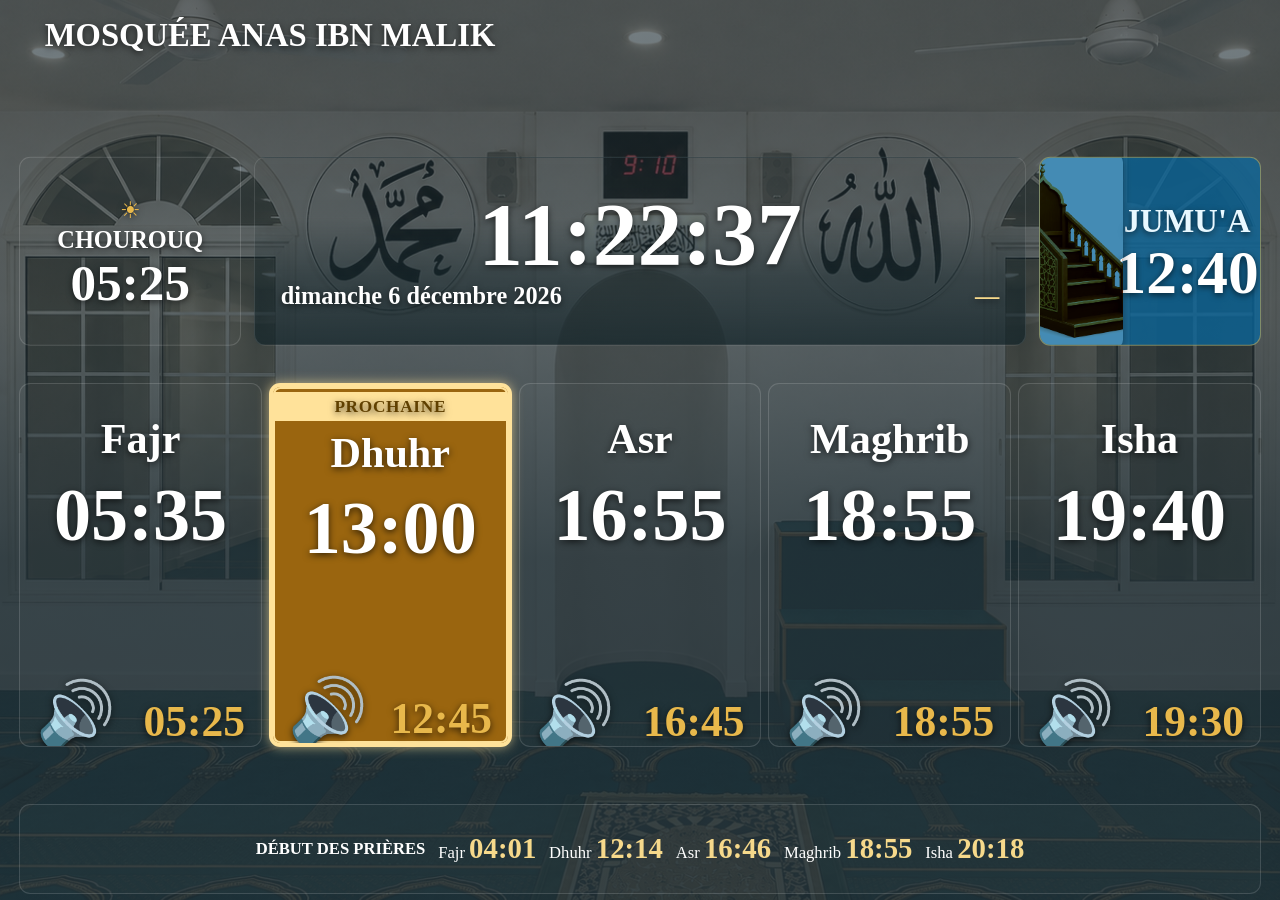
==== commit 18ee458f: "Separate Gregorian and Hijri dates on TV display" ====
--- a/index.html
+++ b/index.html
@@ -1,6 +1,6 @@
 <!doctype html>
 <html lang="fr">
 <head><meta charset="UTF-8"><meta name="viewport" content="width=device-width,initial-scale=1,viewport-fit=cover"><meta name="theme-color" content="#126c9c"><meta name="mobile-web-app-capable" content="yes"><title>Mosquée Anas Ibn Malik</title><link rel="manifest" href="manifest.webmanifest"><link rel="stylesheet" href="style.css?v=20260901rt2"><link rel="stylesheet" href="mobile.css?v=20260901rt2"><script>(function(){var ua=navigator.userAgent||'',touch=navigator.maxTouchPoints||0,phoneUA=/Android|iPhone|iPod|Mobile/i.test(ua),sw=Math.min(screen.width||9999,screen.height||9999),physicalPhone=touch>0&&sw<=700,oldWebView=/WebView Browser Tester|Chrome\/(?:[1-5][0-9])\./i.test(ua);if((phoneUA&&touch>0)||physicalPhone)document.documentElement.classList.add('real-mobile');if(oldWebView)document.documentElement.classList.add('legacy-tv')})();</script><style>
-html.legacy-tv,html.legacy-tv body{width:100%;height:100%;margin:0;overflow:hidden!important}html.legacy-tv .screen{width:100vw!important;height:100vh!important;min-height:0!important;overflow:hidden!important;background:linear-gradient(to bottom,#2b9ed2 0%,#177dad 35%,#0d5f89 68%,#073f5d 100%)!important}html.legacy-tv .info-panel{box-sizing:border-box!important;width:100%!important;height:100vh!important;min-height:0!important;padding:2px 6px!important;display:flex!important;flex-direction:column!important;gap:2px!important}html.legacy-tv .top{height:8vh!important;min-height:32px!important;padding:0 8px!important;box-sizing:border-box!important}html.legacy-tv .mosque-names{display:flex!important;justify-content:center!important;align-items:center!important;width:100%!important}html.legacy-tv .top h1{font-size:3.35vw!important;white-space:nowrap!important;margin:0!important;text-shadow:0 2px 5px rgba(0,0,0,.35)!important}html.legacy-tv #location{display:none!important}html.legacy-tv .dashboard{height:23vh!important;min-height:84px!important;display:flex!important;flex-direction:row!important;gap:3px!important;transform:none!important}html.legacy-tv .dashboard>*{height:100%!important;min-height:0!important;box-sizing:border-box!important}html.legacy-tv .sunrise,html.legacy-tv .jumua{width:20%!important}html.legacy-tv .clock-panel{width:60%!important;display:flex!important;flex-direction:column!important;align-items:center!important;justify-content:center!important;background:rgba(3,49,75,.20)!important;border-color:rgba(255,255,255,.24)!important}html.legacy-tv .clock-panel time{font-size:5.15vw!important;line-height:.92!important}html.legacy-tv .date-row{position:static!important;transform:none!important;margin:8px 0 0!important;display:flex!important;flex-direction:row!important;align-items:center!important;justify-content:space-between!important;gap:12px!important;width:96%!important;max-width:none!important}html.legacy-tv .date-row p{position:static!important;transform:none!important;display:block!important;flex:0 1 49%!important;width:49%!important;font-size:1.75vw!important;line-height:1.15!important;white-space:nowrap!important;margin:0!important;text-align:center!important;font-weight:700!important}html.legacy-tv .date-row .hijri{color:#ffe7a0!important;font-weight:700!important}html.legacy-tv .side-card{background:rgba(3,49,75,.18)!important;border-color:rgba(255,255,255,.24)!important}html.legacy-tv .side-card strong{font-size:4.1vw!important}html.legacy-tv .side-card>span{font-size:1.9vw!important}html.legacy-tv .jumua{padding-left:7%!important;background:rgba(5,101,151,.72)!important}html.legacy-tv .jumua strong{font-size:3.25vw!important;white-space:nowrap!important}html.legacy-tv .jumua>span:not(.icon){font-size:1.65vw!important}html.legacy-tv .prayer-grid{display:flex!important;flex-direction:row!important;width:100%!important;height:56vh!important;min-height:0!important;gap:3px!important;align-items:stretch!important}html.legacy-tv .prayer,html.legacy-tv .prayer:last-child:nth-child(odd){box-sizing:border-box!important;display:flex!important;flex:1 1 20%!important;width:20%!important;height:100%!important;min-height:0!important;grid-column:auto!important;padding:2px!important;flex-direction:column!important;align-items:center!important;justify-content:center!important;background:rgba(3,45,68,.25)!important;border:1px solid rgba(255,255,255,.22)!important}html.legacy-tv .prayer.active{box-sizing:border-box!important;display:flex!important;flex:1 1 20%!important;width:20%!important;height:100%!important;min-height:0!important;grid-column:auto!important;padding:2px!important;flex-direction:column!important;align-items:center!important;justify-content:center!important;background:linear-gradient(to bottom,rgba(184,126,20,.96),rgba(125,79,8,.96))!important;border:4px solid #ffe29a!important;box-shadow:0 0 18px rgba(255,226,154,.85),inset 0 0 18px rgba(255,224,145,.25)!important}html.legacy-tv .prayer h2,html.legacy-tv .prayer:last-child:nth-child(odd) h2,html.legacy-tv .prayer.active h2{font-size:3.35vw!important;line-height:1!important;margin:-16px 0 16px!important}html.legacy-tv .prayer-main{margin:4px 0 10px!important}html.legacy-tv .prayer time{font-size:5.55vw!important;line-height:.95!important}html.legacy-tv .adhan-line{margin:16px 0 0!important;width:94%!important;min-height:0!important;display:flex!important;justify-content:center!important;align-items:center!important;gap:12px!important}html.legacy-tv .adhan-icon{font-size:2.5vw!important;margin-right:4px!important}html.legacy-tv .adhan-line strong{font-size:3vw!important}html.legacy-tv .prayer.active:before{content:'PROCHAINE'!important;top:2px!important;left:0!important;right:0!important;font-size:1.65vw!important;line-height:1.15!important;font-weight:700!important;letter-spacing:.05em!important;background:#ffe29a!important;color:#604000!important;padding:6px 0!important}html.legacy-tv .solar-info{height:11vh!important;min-height:34px!important;margin:0!important;overflow:hidden!important}html.legacy-tv .solar-times{height:100%!important;box-sizing:border-box!important;display:flex!important;flex-direction:row!important;align-items:center!important;justify-content:space-around!important;flex-wrap:nowrap!important;white-space:nowrap!important;font-size:1.25vw!important;padding:1px 3px!important;gap:3px!important;background:rgba(3,45,68,.28)!important;border-color:rgba(255,255,255,.22)!important}html.legacy-tv .solar-times span b{font-size:1.65vw!important}html.legacy-tv .zenith-warning{display:none!important}@media (min-width:901px){.prayer.active{background:#9a650f!important;border-color:#ffe29a!important;box-shadow:inset 0 0 0 2px #ffe29a,0 0 12px rgba(255,226,154,.65)!important}.prayer.active:before{background:#ffe29a!important;color:#604000!important}}
+html.legacy-tv,html.legacy-tv body{width:100%;height:100%;margin:0;overflow:hidden!important}html.legacy-tv .screen{width:100vw!important;height:100vh!important;min-height:0!important;overflow:hidden!important;background:linear-gradient(to bottom,#2b9ed2 0%,#177dad 35%,#0d5f89 68%,#073f5d 100%)!important}html.legacy-tv .info-panel{box-sizing:border-box!important;width:100%!important;height:100vh!important;min-height:0!important;padding:2px 6px!important;display:flex!important;flex-direction:column!important;gap:2px!important}html.legacy-tv .top{height:8vh!important;min-height:32px!important;padding:0 8px!important;box-sizing:border-box!important}html.legacy-tv .mosque-names{display:flex!important;justify-content:center!important;align-items:center!important;width:100%!important}html.legacy-tv .top h1{font-size:3.35vw!important;white-space:nowrap!important;margin:0!important;text-shadow:0 2px 5px rgba(0,0,0,.35)!important}html.legacy-tv #location{display:none!important}html.legacy-tv .dashboard{height:23vh!important;min-height:84px!important;display:flex!important;flex-direction:row!important;gap:3px!important;transform:none!important}html.legacy-tv .dashboard>*{height:100%!important;min-height:0!important;box-sizing:border-box!important}html.legacy-tv .sunrise,html.legacy-tv .jumua{width:20%!important}html.legacy-tv .clock-panel{width:60%!important;display:flex!important;flex-direction:column!important;align-items:center!important;justify-content:center!important;background:rgba(3,49,75,.20)!important;border-color:rgba(255,255,255,.24)!important}html.legacy-tv .clock-panel time{font-size:5.15vw!important;line-height:.92!important}html.legacy-tv .date-row{position:static!important;transform:none!important;margin:8px 0 0!important;display:flex!important;flex-direction:row!important;align-items:center!important;justify-content:space-between!important;gap:0!important;width:100%!important;max-width:none!important}html.legacy-tv .date-row p{position:static!important;transform:none!important;display:block!important;box-sizing:border-box!important;flex:0 0 50%!important;width:50%!important;font-size:1.75vw!important;line-height:1.15!important;white-space:nowrap!important;margin:0!important;font-weight:700!important}html.legacy-tv #today{text-align:left!important;padding-left:5%!important;padding-right:5%!important}html.legacy-tv .date-row .hijri{color:#ffe7a0!important;font-weight:700!important;text-align:right!important;padding-left:5%!important;padding-right:5%!important}html.legacy-tv .side-card{background:rgba(3,49,75,.18)!important;border-color:rgba(255,255,255,.24)!important}html.legacy-tv .side-card strong{font-size:4.1vw!important}html.legacy-tv .side-card>span{font-size:1.9vw!important}html.legacy-tv .jumua{padding-left:7%!important;background:rgba(5,101,151,.72)!important}html.legacy-tv .jumua strong{font-size:3.25vw!important;white-space:nowrap!important}html.legacy-tv .jumua>span:not(.icon){font-size:1.65vw!important}html.legacy-tv .prayer-grid{display:flex!important;flex-direction:row!important;width:100%!important;height:56vh!important;min-height:0!important;gap:3px!important;align-items:stretch!important}html.legacy-tv .prayer,html.legacy-tv .prayer:last-child:nth-child(odd){box-sizing:border-box!important;display:flex!important;flex:1 1 20%!important;width:20%!important;height:100%!important;min-height:0!important;grid-column:auto!important;padding:2px!important;flex-direction:column!important;align-items:center!important;justify-content:center!important;background:rgba(3,45,68,.25)!important;border:1px solid rgba(255,255,255,.22)!important}html.legacy-tv .prayer.active{box-sizing:border-box!important;display:flex!important;flex:1 1 20%!important;width:20%!important;height:100%!important;min-height:0!important;grid-column:auto!important;padding:2px!important;flex-direction:column!important;align-items:center!important;justify-content:center!important;background:linear-gradient(to bottom,rgba(184,126,20,.96),rgba(125,79,8,.96))!important;border:4px solid #ffe29a!important;box-shadow:0 0 18px rgba(255,226,154,.85),inset 0 0 18px rgba(255,224,145,.25)!important}html.legacy-tv .prayer h2,html.legacy-tv .prayer:last-child:nth-child(odd) h2,html.legacy-tv .prayer.active h2{font-size:3.35vw!important;line-height:1!important;margin:-16px 0 16px!important}html.legacy-tv .prayer-main{margin:4px 0 10px!important}html.legacy-tv .prayer time{font-size:5.55vw!important;line-height:.95!important}html.legacy-tv .adhan-line{margin:16px 0 0!important;width:94%!important;min-height:0!important;display:flex!important;justify-content:center!important;align-items:center!important;gap:12px!important}html.legacy-tv .adhan-icon{font-size:2.5vw!important;margin-right:4px!important}html.legacy-tv .adhan-line strong{font-size:3vw!important}html.legacy-tv .prayer.active:before{content:'PROCHAINE'!important;top:2px!important;left:0!important;right:0!important;font-size:1.65vw!important;line-height:1.15!important;font-weight:700!important;letter-spacing:.05em!important;background:#ffe29a!important;color:#604000!important;padding:6px 0!important}html.legacy-tv .solar-info{height:11vh!important;min-height:34px!important;margin:0!important;overflow:hidden!important}html.legacy-tv .solar-times{height:100%!important;box-sizing:border-box!important;display:flex!important;flex-direction:row!important;align-items:center!important;justify-content:space-around!important;flex-wrap:nowrap!important;white-space:nowrap!important;font-size:1.25vw!important;padding:1px 3px!important;gap:3px!important;background:rgba(3,45,68,.28)!important;border-color:rgba(255,255,255,.22)!important}html.legacy-tv .solar-times span b{font-size:1.65vw!important}html.legacy-tv .zenith-warning{display:none!important}@media (min-width:901px){.prayer.active{background:#9a650f!important;border-color:#ffe29a!important;box-shadow:inset 0 0 0 2px #ffe29a,0 0 12px rgba(255,226,154,.65)!important}.prayer.active:before{background:#ffe29a!important;color:#604000!important}}
 </style></head>
 <body><main class="screen"><section class="info-panel"><header class="top"><div class="mosque-names"><h1>Mosquée Anas Ibn Malik</h1><p id="location">La Réunion</p></div></header><section class="dashboard"><aside class="side-card sunrise"><span class="icon">☀</span><span>CHOUROUQ</span><strong id="sunrise">--:--</strong></aside><section class="clock-panel"><time id="clock">--:--:--</time><div class="date-row"><p id="today">—</p><p class="hijri" id="hijri-date">—</p></div></section><aside class="side-card jumua"><img class="jumua-minbar" src="images/minbar.png" alt="Minbar"><span>JUMU'A</span><strong id="jumua-time">—</strong></aside></section><section class="prayer-grid" id="prayer-grid" aria-label="Les cinq prières"></section><section class="solar-info" id="solar-info" aria-label="Heures de début des prières"><div class="solar-times" id="solar-times">Début des prières : —</div><div class="zenith-warning" id="zenith-box" hidden><strong>⚠ PRIÈRE INTERDITE AU ZÉNITH</strong><span id="zenith-warning">—</span></div></section></section><aside class="mosque-photo" aria-label="Photo de la Mosquée Anas Ibn Malik"></aside></main><script src="config.js?v=20260901sync1"></script><script src="supabase-config.js?v=20260901sync1"></script><script src="legacy-app.js?v=20260901sync3"></script><script>if('serviceWorker'in navigator){window.addEventListener('load',function(){navigator.serviceWorker.register('./sw.js?v=32').catch(function(e){console.error('Service Worker:',e)})})}</script></body></html>
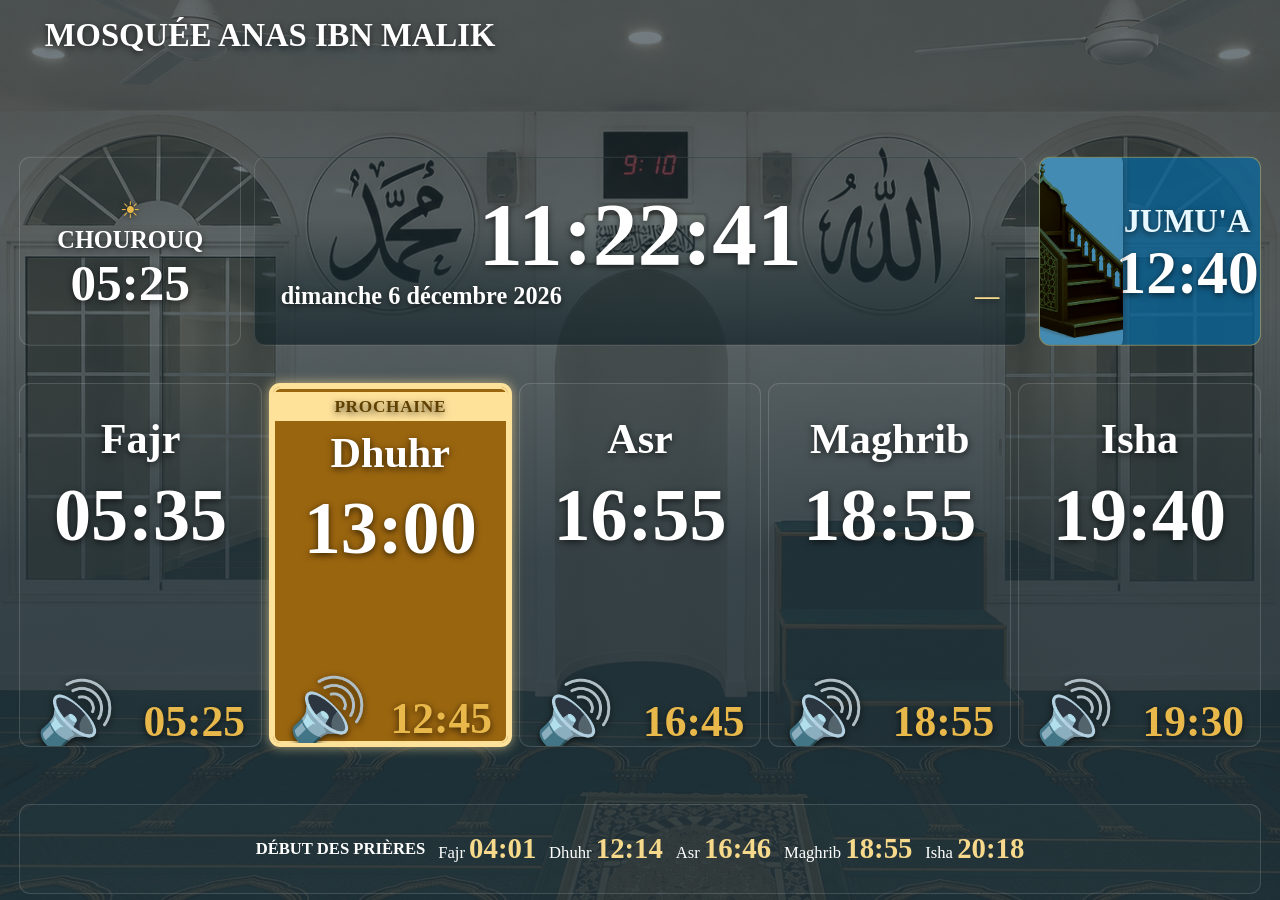
==== commit 5df14956: "Load robust live schedule script on mosque TV" ====
--- a/index.html
+++ b/index.html
@@ -3,4 +3,4 @@
 <head><meta charset="UTF-8"><meta name="viewport" content="width=device-width,initial-scale=1,viewport-fit=cover"><meta name="theme-color" content="#126c9c"><meta name="mobile-web-app-capable" content="yes"><title>Mosquée Anas Ibn Malik</title><link rel="manifest" href="manifest.webmanifest"><link rel="stylesheet" href="style.css?v=20260901rt2"><link rel="stylesheet" href="mobile.css?v=20260901rt2"><script>(function(){var ua=navigator.userAgent||'',touch=navigator.maxTouchPoints||0,phoneUA=/Android|iPhone|iPod|Mobile/i.test(ua),sw=Math.min(screen.width||9999,screen.height||9999),physicalPhone=touch>0&&sw<=700,oldWebView=/WebView Browser Tester|Chrome\/(?:[1-5][0-9])\./i.test(ua);if((phoneUA&&touch>0)||physicalPhone)document.documentElement.classList.add('real-mobile');if(oldWebView)document.documentElement.classList.add('legacy-tv')})();</script><style>
 html.legacy-tv,html.legacy-tv body{width:100%;height:100%;margin:0;overflow:hidden!important}html.legacy-tv .screen{width:100vw!important;height:100vh!important;min-height:0!important;overflow:hidden!important;background:linear-gradient(to bottom,#2b9ed2 0%,#177dad 35%,#0d5f89 68%,#073f5d 100%)!important}html.legacy-tv .info-panel{box-sizing:border-box!important;width:100%!important;height:100vh!important;min-height:0!important;padding:2px 6px!important;display:flex!important;flex-direction:column!important;gap:2px!important}html.legacy-tv .top{height:8vh!important;min-height:32px!important;padding:0 8px!important;box-sizing:border-box!important}html.legacy-tv .mosque-names{display:flex!important;justify-content:center!important;align-items:center!important;width:100%!important}html.legacy-tv .top h1{font-size:3.35vw!important;white-space:nowrap!important;margin:0!important;text-shadow:0 2px 5px rgba(0,0,0,.35)!important}html.legacy-tv #location{display:none!important}html.legacy-tv .dashboard{height:23vh!important;min-height:84px!important;display:flex!important;flex-direction:row!important;gap:3px!important;transform:none!important}html.legacy-tv .dashboard>*{height:100%!important;min-height:0!important;box-sizing:border-box!important}html.legacy-tv .sunrise,html.legacy-tv .jumua{width:20%!important}html.legacy-tv .clock-panel{width:60%!important;display:flex!important;flex-direction:column!important;align-items:center!important;justify-content:center!important;background:rgba(3,49,75,.20)!important;border-color:rgba(255,255,255,.24)!important}html.legacy-tv .clock-panel time{font-size:5.15vw!important;line-height:.92!important}html.legacy-tv .date-row{position:static!important;transform:none!important;margin:8px 0 0!important;display:flex!important;flex-direction:row!important;align-items:center!important;justify-content:space-between!important;gap:0!important;width:100%!important;max-width:none!important}html.legacy-tv .date-row p{position:static!important;transform:none!important;display:block!important;box-sizing:border-box!important;flex:0 0 50%!important;width:50%!important;font-size:1.75vw!important;line-height:1.15!important;white-space:nowrap!important;margin:0!important;font-weight:700!important}html.legacy-tv #today{text-align:left!important;padding-left:5%!important;padding-right:5%!important}html.legacy-tv .date-row .hijri{color:#ffe7a0!important;font-weight:700!important;text-align:right!important;padding-left:5%!important;padding-right:5%!important}html.legacy-tv .side-card{background:rgba(3,49,75,.18)!important;border-color:rgba(255,255,255,.24)!important}html.legacy-tv .side-card strong{font-size:4.1vw!important}html.legacy-tv .side-card>span{font-size:1.9vw!important}html.legacy-tv .jumua{padding-left:7%!important;background:rgba(5,101,151,.72)!important}html.legacy-tv .jumua strong{font-size:3.25vw!important;white-space:nowrap!important}html.legacy-tv .jumua>span:not(.icon){font-size:1.65vw!important}html.legacy-tv .prayer-grid{display:flex!important;flex-direction:row!important;width:100%!important;height:56vh!important;min-height:0!important;gap:3px!important;align-items:stretch!important}html.legacy-tv .prayer,html.legacy-tv .prayer:last-child:nth-child(odd){box-sizing:border-box!important;display:flex!important;flex:1 1 20%!important;width:20%!important;height:100%!important;min-height:0!important;grid-column:auto!important;padding:2px!important;flex-direction:column!important;align-items:center!important;justify-content:center!important;background:rgba(3,45,68,.25)!important;border:1px solid rgba(255,255,255,.22)!important}html.legacy-tv .prayer.active{box-sizing:border-box!important;display:flex!important;flex:1 1 20%!important;width:20%!important;height:100%!important;min-height:0!important;grid-column:auto!important;padding:2px!important;flex-direction:column!important;align-items:center!important;justify-content:center!important;background:linear-gradient(to bottom,rgba(184,126,20,.96),rgba(125,79,8,.96))!important;border:4px solid #ffe29a!important;box-shadow:0 0 18px rgba(255,226,154,.85),inset 0 0 18px rgba(255,224,145,.25)!important}html.legacy-tv .prayer h2,html.legacy-tv .prayer:last-child:nth-child(odd) h2,html.legacy-tv .prayer.active h2{font-size:3.35vw!important;line-height:1!important;margin:-16px 0 16px!important}html.legacy-tv .prayer-main{margin:4px 0 10px!important}html.legacy-tv .prayer time{font-size:5.55vw!important;line-height:.95!important}html.legacy-tv .adhan-line{margin:16px 0 0!important;width:94%!important;min-height:0!important;display:flex!important;justify-content:center!important;align-items:center!important;gap:12px!important}html.legacy-tv .adhan-icon{font-size:2.5vw!important;margin-right:4px!important}html.legacy-tv .adhan-line strong{font-size:3vw!important}html.legacy-tv .prayer.active:before{content:'PROCHAINE'!important;top:2px!important;left:0!important;right:0!important;font-size:1.65vw!important;line-height:1.15!important;font-weight:700!important;letter-spacing:.05em!important;background:#ffe29a!important;color:#604000!important;padding:6px 0!important}html.legacy-tv .solar-info{height:11vh!important;min-height:34px!important;margin:0!important;overflow:hidden!important}html.legacy-tv .solar-times{height:100%!important;box-sizing:border-box!important;display:flex!important;flex-direction:row!important;align-items:center!important;justify-content:space-around!important;flex-wrap:nowrap!important;white-space:nowrap!important;font-size:1.25vw!important;padding:1px 3px!important;gap:3px!important;background:rgba(3,45,68,.28)!important;border-color:rgba(255,255,255,.22)!important}html.legacy-tv .solar-times span b{font-size:1.65vw!important}html.legacy-tv .zenith-warning{display:none!important}@media (min-width:901px){.prayer.active{background:#9a650f!important;border-color:#ffe29a!important;box-shadow:inset 0 0 0 2px #ffe29a,0 0 12px rgba(255,226,154,.65)!important}.prayer.active:before{background:#ffe29a!important;color:#604000!important}}
 </style></head>
-<body><main class="screen"><section class="info-panel"><header class="top"><div class="mosque-names"><h1>Mosquée Anas Ibn Malik</h1><p id="location">La Réunion</p></div></header><section class="dashboard"><aside class="side-card sunrise"><span class="icon">☀</span><span>CHOUROUQ</span><strong id="sunrise">--:--</strong></aside><section class="clock-panel"><time id="clock">--:--:--</time><div class="date-row"><p id="today">—</p><p class="hijri" id="hijri-date">—</p></div></section><aside class="side-card jumua"><img class="jumua-minbar" src="images/minbar.png" alt="Minbar"><span>JUMU'A</span><strong id="jumua-time">—</strong></aside></section><section class="prayer-grid" id="prayer-grid" aria-label="Les cinq prières"></section><section class="solar-info" id="solar-info" aria-label="Heures de début des prières"><div class="solar-times" id="solar-times">Début des prières : —</div><div class="zenith-warning" id="zenith-box" hidden><strong>⚠ PRIÈRE INTERDITE AU ZÉNITH</strong><span id="zenith-warning">—</span></div></section></section><aside class="mosque-photo" aria-label="Photo de la Mosquée Anas Ibn Malik"></aside></main><script src="config.js?v=20260901sync1"></script><script src="supabase-config.js?v=20260901sync1"></script><script src="legacy-app.js?v=20260901sync3"></script><script>if('serviceWorker'in navigator){window.addEventListener('load',function(){navigator.serviceWorker.register('./sw.js?v=32').catch(function(e){console.error('Service Worker:',e)})})}</script></body></html>+<body><main class="screen"><section class="info-panel"><header class="top"><div class="mosque-names"><h1>Mosquée Anas Ibn Malik</h1><p id="location">La Réunion</p></div></header><section class="dashboard"><aside class="side-card sunrise"><span class="icon">☀</span><span>CHOUROUQ</span><strong id="sunrise">--:--</strong></aside><section class="clock-panel"><time id="clock">--:--:--</time><div class="date-row"><p id="today">—</p><p class="hijri" id="hijri-date">—</p></div></section><aside class="side-card jumua"><img class="jumua-minbar" src="images/minbar.png" alt="Minbar"><span>JUMU'A</span><strong id="jumua-time">—</strong></aside></section><section class="prayer-grid" id="prayer-grid" aria-label="Les cinq prières"></section><section class="solar-info" id="solar-info" aria-label="Heures de début des prières"><div class="solar-times" id="solar-times">Début des prières : —</div><div class="zenith-warning" id="zenith-box" hidden><strong>⚠ PRIÈRE INTERDITE AU ZÉNITH</strong><span id="zenith-warning">—</span></div></section></section><aside class="mosque-photo" aria-label="Photo de la Mosquée Anas Ibn Malik"></aside></main><script src="config.js?v=20260901sync1"></script><script src="supabase-config.js?v=20260901sync1"></script><script src="legacy-app.js?v=20260901sync4"></script><script>if('serviceWorker'in navigator){window.addEventListener('load',function(){navigator.serviceWorker.register('./sw.js?v=33').catch(function(e){console.error('Service Worker:',e)})})}</script></body></html>
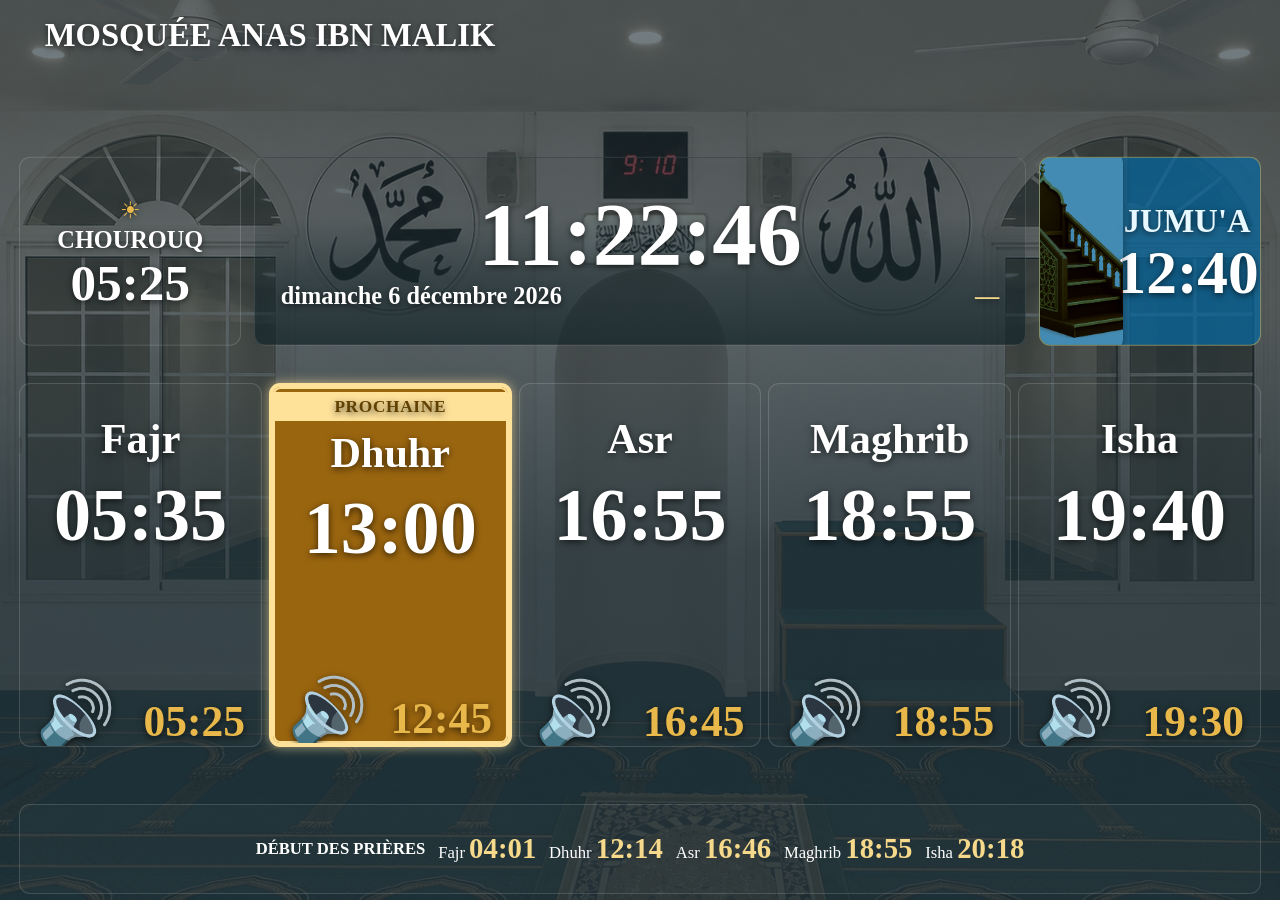
==== commit ebc9d1d9: "Add TV announcement overlay and refresh display script" ====
--- a/index.html
+++ b/index.html
@@ -2,5 +2,6 @@
 <html lang="fr">
 <head><meta charset="UTF-8"><meta name="viewport" content="width=device-width,initial-scale=1,viewport-fit=cover"><meta name="theme-color" content="#126c9c"><meta name="mobile-web-app-capable" content="yes"><title>Mosquée Anas Ibn Malik</title><link rel="manifest" href="manifest.webmanifest"><link rel="stylesheet" href="style.css?v=20260901rt2"><link rel="stylesheet" href="mobile.css?v=20260901rt2"><script>(function(){var ua=navigator.userAgent||'',touch=navigator.maxTouchPoints||0,phoneUA=/Android|iPhone|iPod|Mobile/i.test(ua),sw=Math.min(screen.width||9999,screen.height||9999),physicalPhone=touch>0&&sw<=700,oldWebView=/WebView Browser Tester|Chrome\/(?:[1-5][0-9])\./i.test(ua);if((phoneUA&&touch>0)||physicalPhone)document.documentElement.classList.add('real-mobile');if(oldWebView)document.documentElement.classList.add('legacy-tv')})();</script><style>
 html.legacy-tv,html.legacy-tv body{width:100%;height:100%;margin:0;overflow:hidden!important}html.legacy-tv .screen{width:100vw!important;height:100vh!important;min-height:0!important;overflow:hidden!important;background:linear-gradient(to bottom,#2b9ed2 0%,#177dad 35%,#0d5f89 68%,#073f5d 100%)!important}html.legacy-tv .info-panel{box-sizing:border-box!important;width:100%!important;height:100vh!important;min-height:0!important;padding:2px 6px!important;display:flex!important;flex-direction:column!important;gap:2px!important}html.legacy-tv .top{height:8vh!important;min-height:32px!important;padding:0 8px!important;box-sizing:border-box!important}html.legacy-tv .mosque-names{display:flex!important;justify-content:center!important;align-items:center!important;width:100%!important}html.legacy-tv .top h1{font-size:3.35vw!important;white-space:nowrap!important;margin:0!important;text-shadow:0 2px 5px rgba(0,0,0,.35)!important}html.legacy-tv #location{display:none!important}html.legacy-tv .dashboard{height:23vh!important;min-height:84px!important;display:flex!important;flex-direction:row!important;gap:3px!important;transform:none!important}html.legacy-tv .dashboard>*{height:100%!important;min-height:0!important;box-sizing:border-box!important}html.legacy-tv .sunrise,html.legacy-tv .jumua{width:20%!important}html.legacy-tv .clock-panel{width:60%!important;display:flex!important;flex-direction:column!important;align-items:center!important;justify-content:center!important;background:rgba(3,49,75,.20)!important;border-color:rgba(255,255,255,.24)!important}html.legacy-tv .clock-panel time{font-size:5.15vw!important;line-height:.92!important}html.legacy-tv .date-row{position:static!important;transform:none!important;margin:8px 0 0!important;display:flex!important;flex-direction:row!important;align-items:center!important;justify-content:space-between!important;gap:0!important;width:100%!important;max-width:none!important}html.legacy-tv .date-row p{position:static!important;transform:none!important;display:block!important;box-sizing:border-box!important;flex:0 0 50%!important;width:50%!important;font-size:1.75vw!important;line-height:1.15!important;white-space:nowrap!important;margin:0!important;font-weight:700!important}html.legacy-tv #today{text-align:left!important;padding-left:5%!important;padding-right:5%!important}html.legacy-tv .date-row .hijri{color:#ffe7a0!important;font-weight:700!important;text-align:right!important;padding-left:5%!important;padding-right:5%!important}html.legacy-tv .side-card{background:rgba(3,49,75,.18)!important;border-color:rgba(255,255,255,.24)!important}html.legacy-tv .side-card strong{font-size:4.1vw!important}html.legacy-tv .side-card>span{font-size:1.9vw!important}html.legacy-tv .jumua{padding-left:7%!important;background:rgba(5,101,151,.72)!important}html.legacy-tv .jumua strong{font-size:3.25vw!important;white-space:nowrap!important}html.legacy-tv .jumua>span:not(.icon){font-size:1.65vw!important}html.legacy-tv .prayer-grid{display:flex!important;flex-direction:row!important;width:100%!important;height:56vh!important;min-height:0!important;gap:3px!important;align-items:stretch!important}html.legacy-tv .prayer,html.legacy-tv .prayer:last-child:nth-child(odd){box-sizing:border-box!important;display:flex!important;flex:1 1 20%!important;width:20%!important;height:100%!important;min-height:0!important;grid-column:auto!important;padding:2px!important;flex-direction:column!important;align-items:center!important;justify-content:center!important;background:rgba(3,45,68,.25)!important;border:1px solid rgba(255,255,255,.22)!important}html.legacy-tv .prayer.active{box-sizing:border-box!important;display:flex!important;flex:1 1 20%!important;width:20%!important;height:100%!important;min-height:0!important;grid-column:auto!important;padding:2px!important;flex-direction:column!important;align-items:center!important;justify-content:center!important;background:linear-gradient(to bottom,rgba(184,126,20,.96),rgba(125,79,8,.96))!important;border:4px solid #ffe29a!important;box-shadow:0 0 18px rgba(255,226,154,.85),inset 0 0 18px rgba(255,224,145,.25)!important}html.legacy-tv .prayer h2,html.legacy-tv .prayer:last-child:nth-child(odd) h2,html.legacy-tv .prayer.active h2{font-size:3.35vw!important;line-height:1!important;margin:-16px 0 16px!important}html.legacy-tv .prayer-main{margin:4px 0 10px!important}html.legacy-tv .prayer time{font-size:5.55vw!important;line-height:.95!important}html.legacy-tv .adhan-line{margin:16px 0 0!important;width:94%!important;min-height:0!important;display:flex!important;justify-content:center!important;align-items:center!important;gap:12px!important}html.legacy-tv .adhan-icon{font-size:2.5vw!important;margin-right:4px!important}html.legacy-tv .adhan-line strong{font-size:3vw!important}html.legacy-tv .prayer.active:before{content:'PROCHAINE'!important;top:2px!important;left:0!important;right:0!important;font-size:1.65vw!important;line-height:1.15!important;font-weight:700!important;letter-spacing:.05em!important;background:#ffe29a!important;color:#604000!important;padding:6px 0!important}html.legacy-tv .solar-info{height:11vh!important;min-height:34px!important;margin:0!important;overflow:hidden!important}html.legacy-tv .solar-times{height:100%!important;box-sizing:border-box!important;display:flex!important;flex-direction:row!important;align-items:center!important;justify-content:space-around!important;flex-wrap:nowrap!important;white-space:nowrap!important;font-size:1.25vw!important;padding:1px 3px!important;gap:3px!important;background:rgba(3,45,68,.28)!important;border-color:rgba(255,255,255,.22)!important}html.legacy-tv .solar-times span b{font-size:1.65vw!important}html.legacy-tv .zenith-warning{display:none!important}@media (min-width:901px){.prayer.active{background:#9a650f!important;border-color:#ffe29a!important;box-shadow:inset 0 0 0 2px #ffe29a,0 0 12px rgba(255,226,154,.65)!important}.prayer.active:before{background:#ffe29a!important;color:#604000!important}}
+#announcement-layer{display:none;position:fixed;z-index:99999;inset:0;background:linear-gradient(135deg,#063f53,#0b6d83);color:#fff;flex-direction:column;font-family:Arial,sans-serif}.announcement-main{flex:1;min-height:0;padding:2.5vh 3vw;display:flex;flex-direction:column}.announcement-badge{align-self:center;background:#f2b83f;color:#173638;font-weight:900;font-size:1.8vw;padding:.7vh 1.4vw;border-radius:999px;letter-spacing:.08em}.announcement-content{flex:1;min-height:0;display:flex;align-items:center;justify-content:center;gap:3vw;padding:2vh 1vw}.announcement-content img{display:none;max-width:48vw;max-height:64vh;object-fit:contain;border-radius:12px;box-shadow:0 8px 30px rgba(0,0,0,.3)}.announcement-text{flex:1;text-align:center}.announcement-text h2{color:#ffe29a;font-size:4vw;margin:0 0 2vh}.announcement-text p{font-size:2.6vw;line-height:1.35;white-space:pre-wrap;margin:0}.announcement-bottom{height:18vh;background:#042f3e;border-top:3px solid #f2b83f;display:flex;align-items:center;padding:1vh 2vw;gap:2vw}.announcement-bottom>span{font-size:3vw;font-weight:900;color:#ffe29a;min-width:10vw}.announcement-bottom>div{flex:1;display:flex;gap:.7vw;justify-content:space-between}.ann-prayer{flex:1;text-align:center;border:1px solid rgba(255,255,255,.25);border-radius:8px;padding:1.4vh .3vw;font-size:1.8vw;white-space:nowrap}.ann-prayer b{display:block;font-size:1.5vw}.ann-prayer.next{background:#9a650f;border:3px solid #ffe29a;color:#fff}
 </style></head>
-<body><main class="screen"><section class="info-panel"><header class="top"><div class="mosque-names"><h1>Mosquée Anas Ibn Malik</h1><p id="location">La Réunion</p></div></header><section class="dashboard"><aside class="side-card sunrise"><span class="icon">☀</span><span>CHOUROUQ</span><strong id="sunrise">--:--</strong></aside><section class="clock-panel"><time id="clock">--:--:--</time><div class="date-row"><p id="today">—</p><p class="hijri" id="hijri-date">—</p></div></section><aside class="side-card jumua"><img class="jumua-minbar" src="images/minbar.png" alt="Minbar"><span>JUMU'A</span><strong id="jumua-time">—</strong></aside></section><section class="prayer-grid" id="prayer-grid" aria-label="Les cinq prières"></section><section class="solar-info" id="solar-info" aria-label="Heures de début des prières"><div class="solar-times" id="solar-times">Début des prières : —</div><div class="zenith-warning" id="zenith-box" hidden><strong>⚠ PRIÈRE INTERDITE AU ZÉNITH</strong><span id="zenith-warning">—</span></div></section></section><aside class="mosque-photo" aria-label="Photo de la Mosquée Anas Ibn Malik"></aside></main><script src="config.js?v=20260901sync1"></script><script src="supabase-config.js?v=20260901sync1"></script><script src="legacy-app.js?v=20260901sync4"></script><script>if('serviceWorker'in navigator){window.addEventListener('load',function(){navigator.serviceWorker.register('./sw.js?v=33').catch(function(e){console.error('Service Worker:',e)})})}</script></body></html>+<body><main class="screen"><section class="info-panel"><header class="top"><div class="mosque-names"><h1>Mosquée Anas Ibn Malik</h1><p id="location">La Réunion</p></div></header><section class="dashboard"><aside class="side-card sunrise"><span class="icon">☀</span><span>CHOUROUQ</span><strong id="sunrise">--:--</strong></aside><section class="clock-panel"><time id="clock">--:--:--</time><div class="date-row"><p id="today">—</p><p class="hijri" id="hijri-date">—</p></div></section><aside class="side-card jumua"><img class="jumua-minbar" src="images/minbar.png" alt="Minbar"><span>JUMU'A</span><strong id="jumua-time">—</strong></aside></section><section class="prayer-grid" id="prayer-grid" aria-label="Les cinq prières"></section><section class="solar-info" id="solar-info" aria-label="Heures de début des prières"><div class="solar-times" id="solar-times">Début des prières : —</div><div class="zenith-warning" id="zenith-box" hidden><strong>⚠ PRIÈRE INTERDITE AU ZÉNITH</strong><span id="zenith-warning">—</span></div></section></section><aside class="mosque-photo" aria-label="Photo de la Mosquée Anas Ibn Malik"></aside></main><script src="config.js?v=20260901sync1"></script><script src="supabase-config.js?v=20260901sync1"></script><script src="legacy-app.js?v=20260902ann1"></script><script>if('serviceWorker'in navigator){window.addEventListener('load',function(){navigator.serviceWorker.register('./sw.js?v=34').catch(function(e){console.error('Service Worker:',e)})})}</script></body></html>
